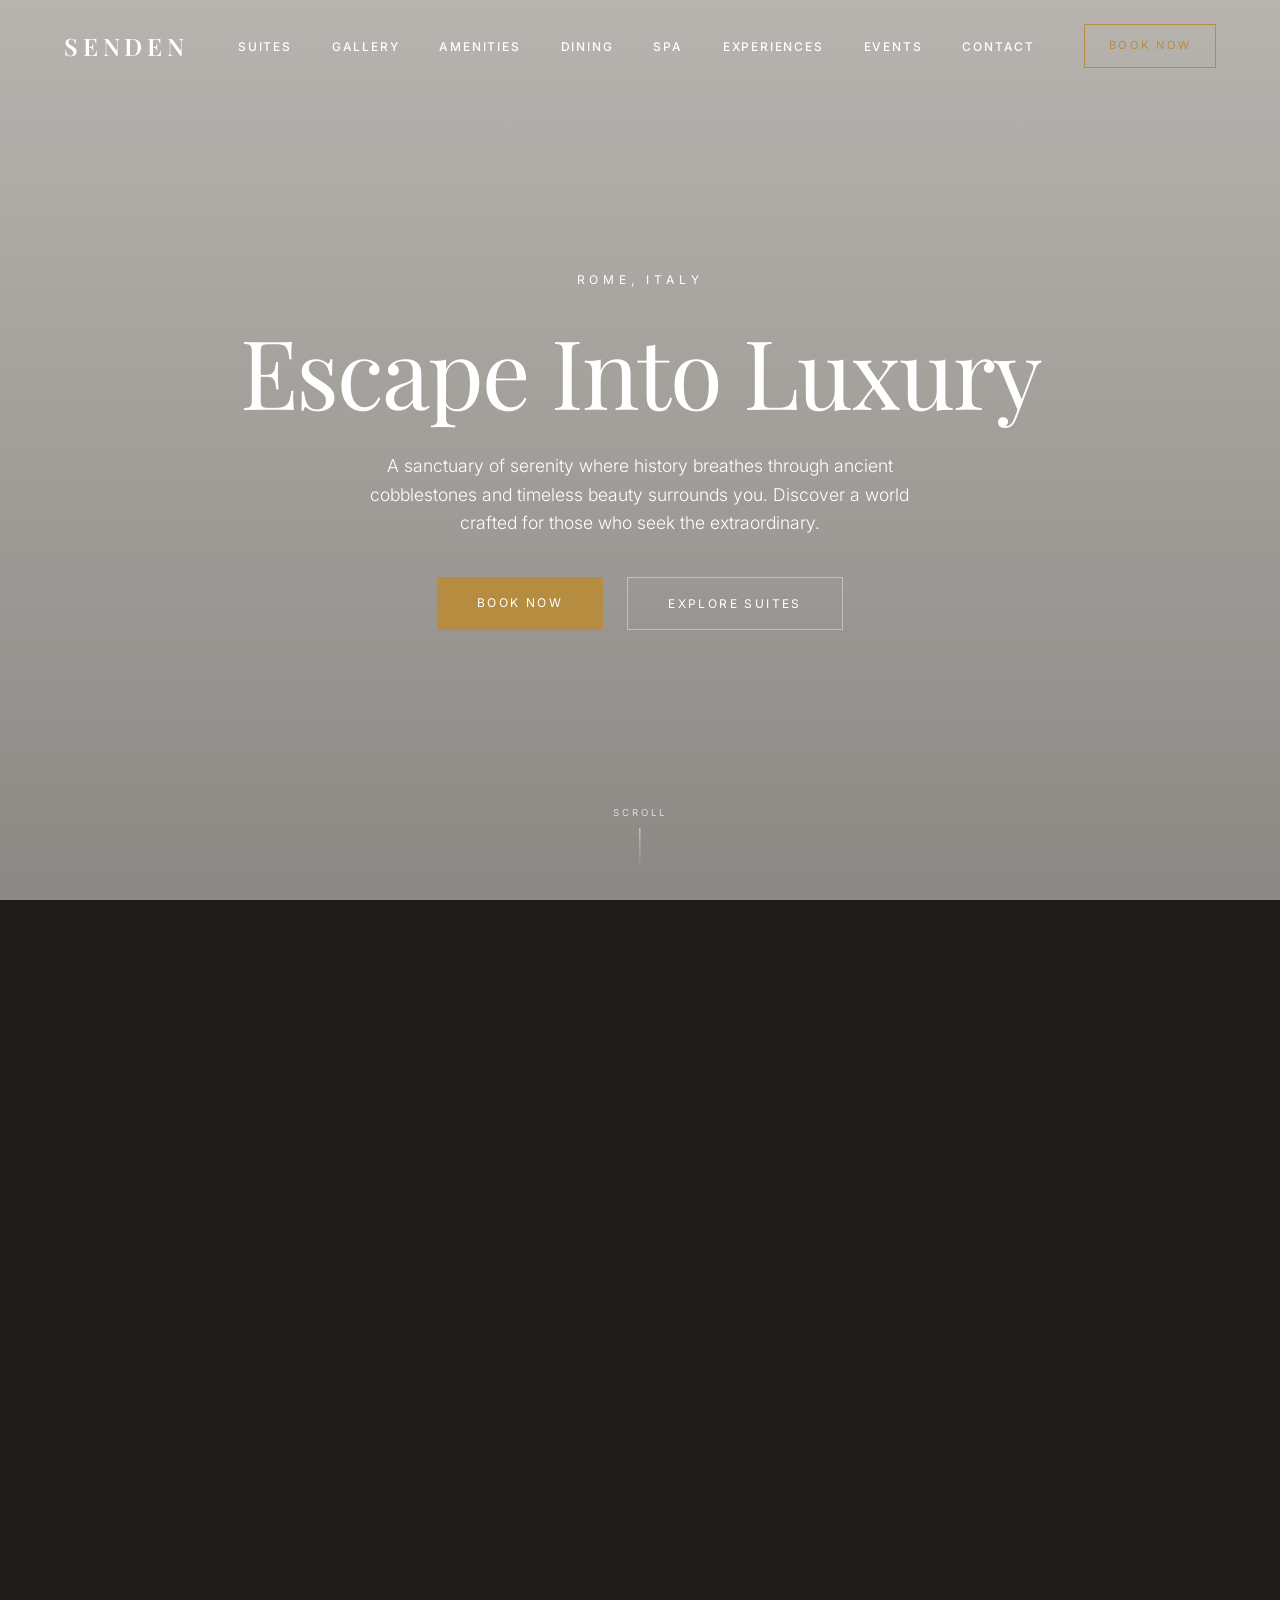
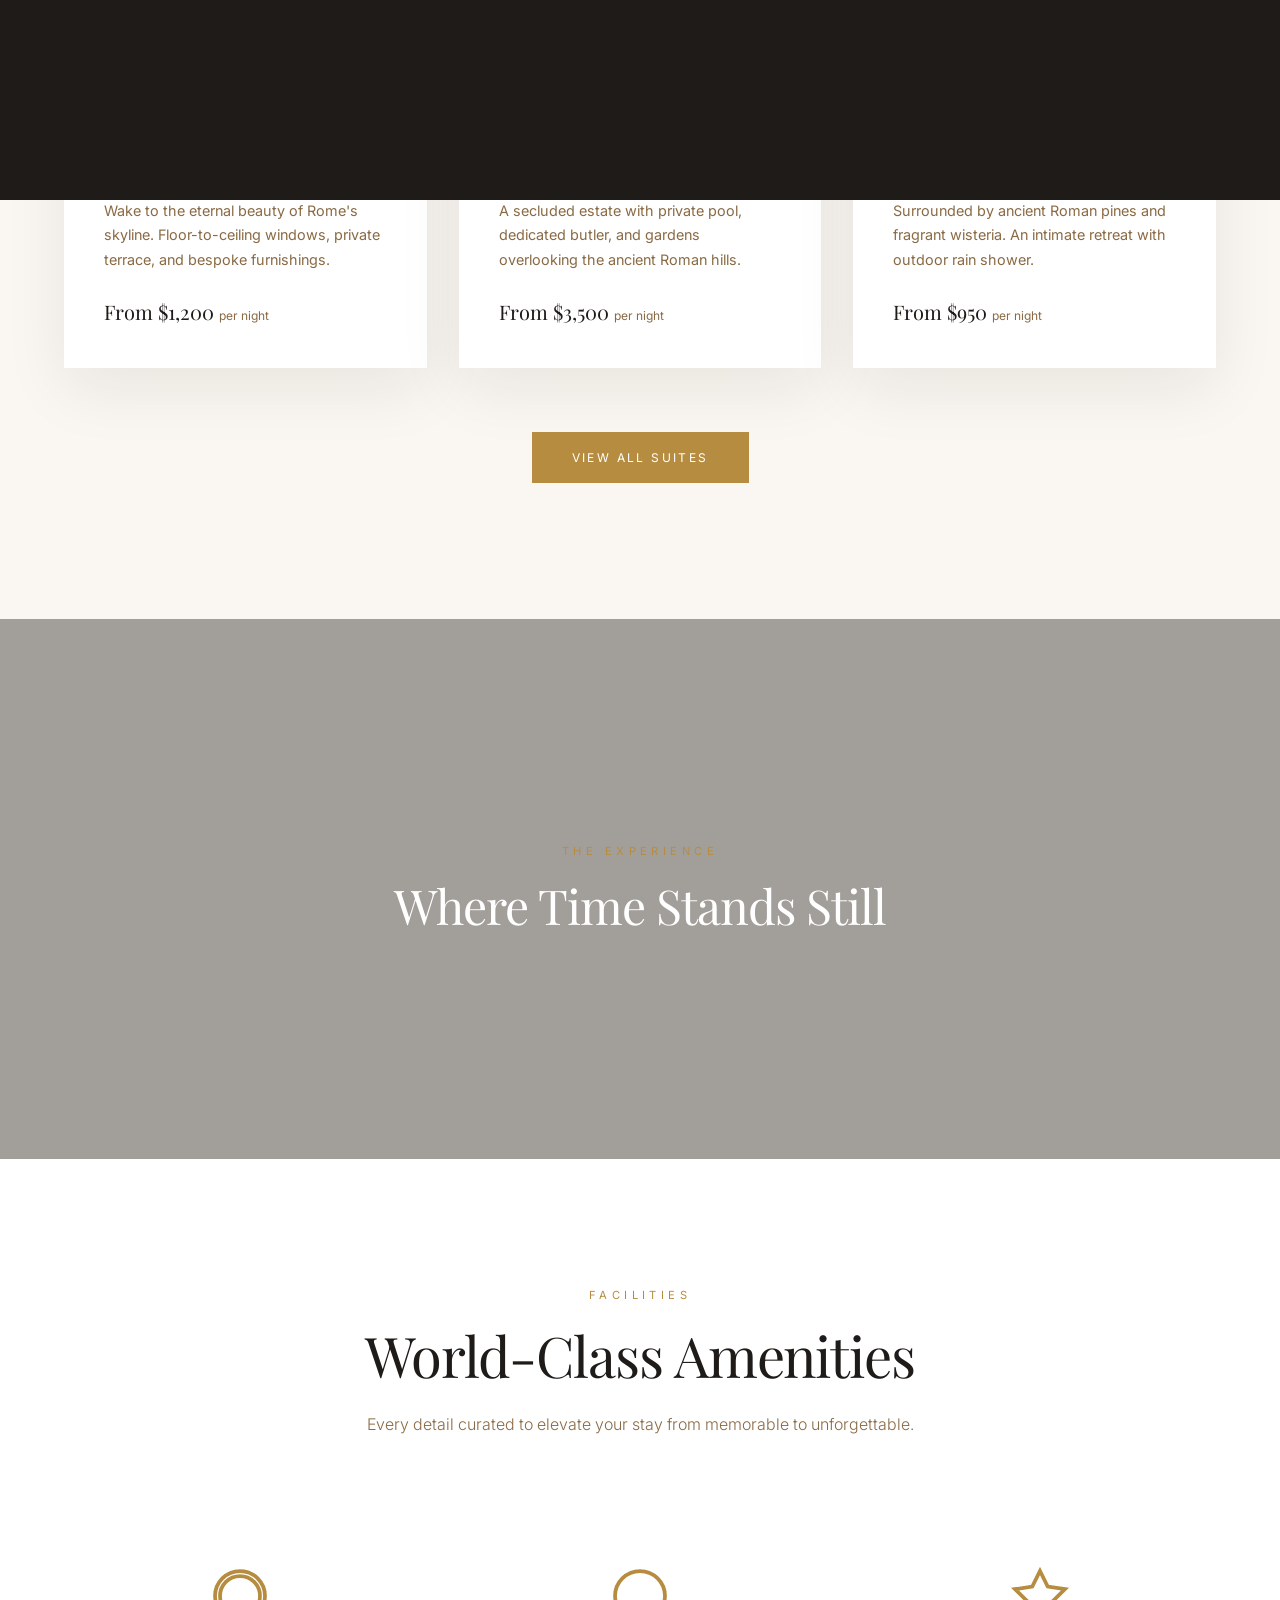
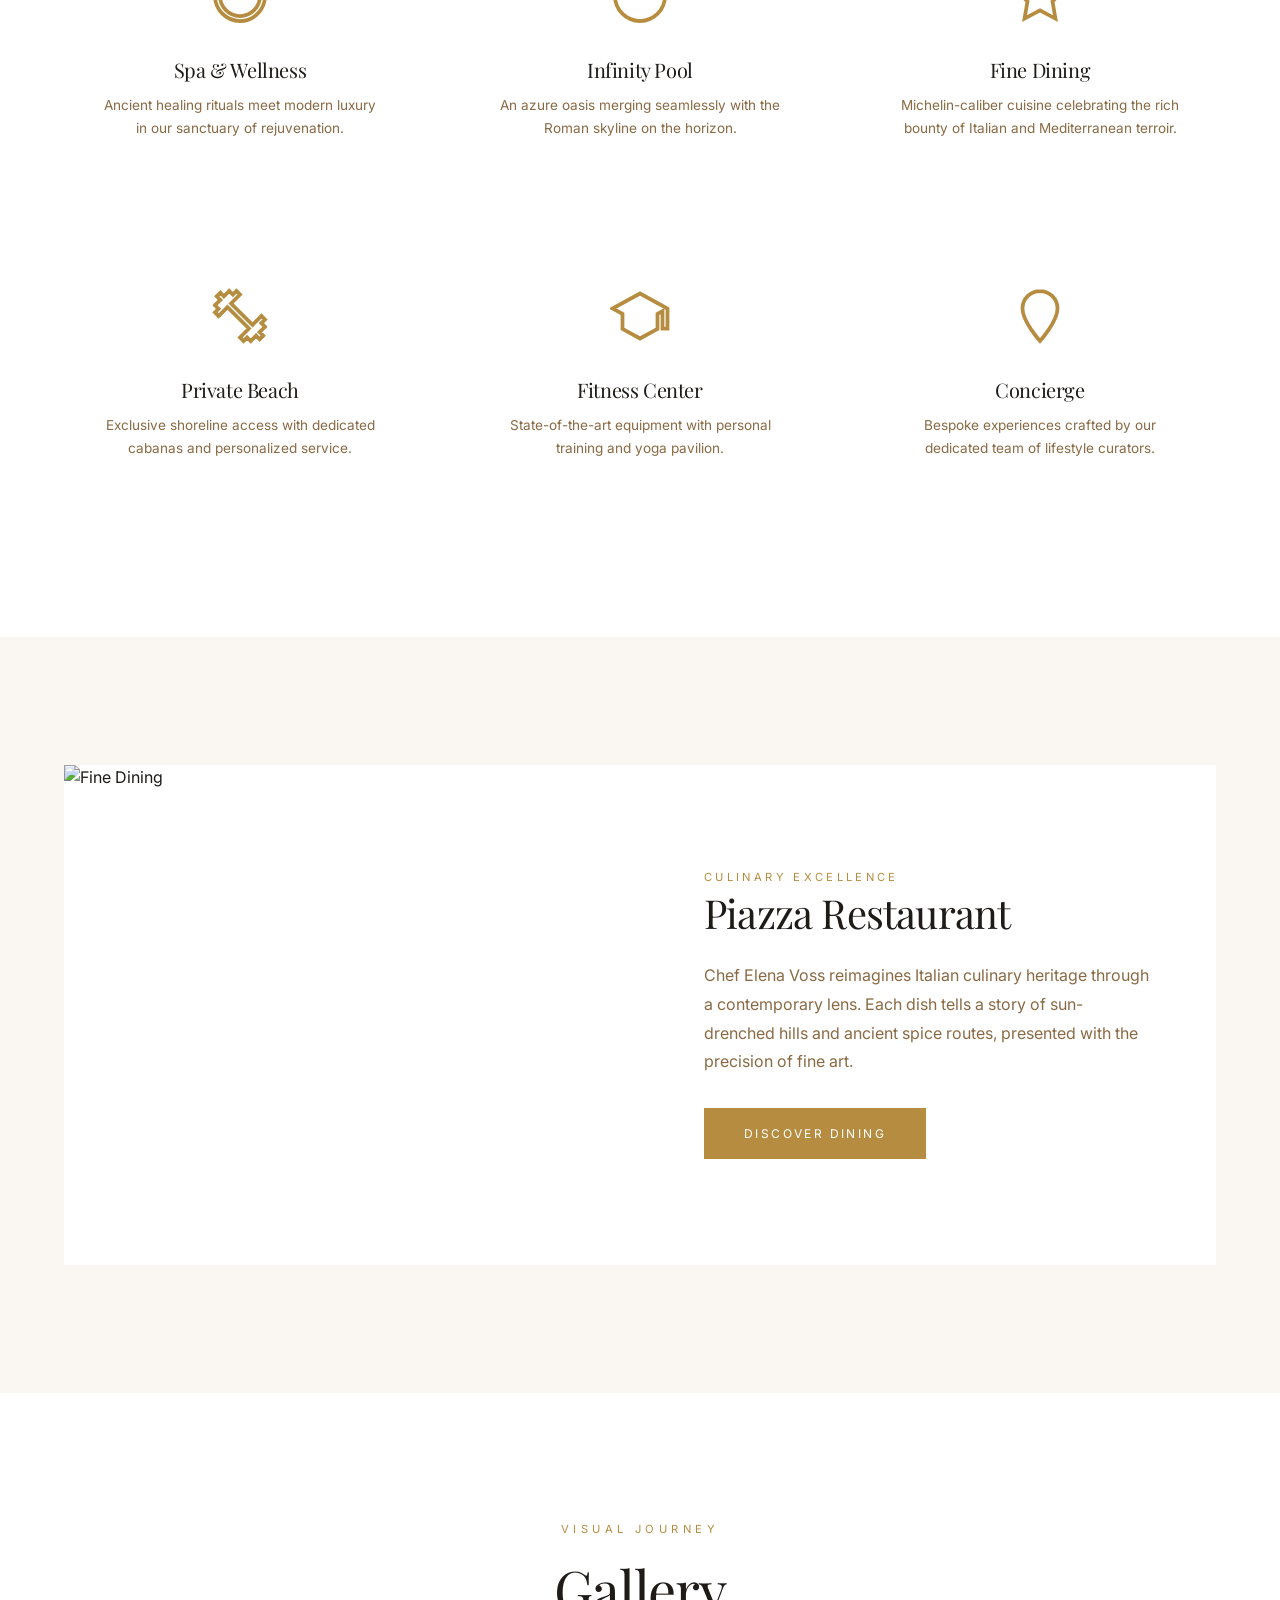
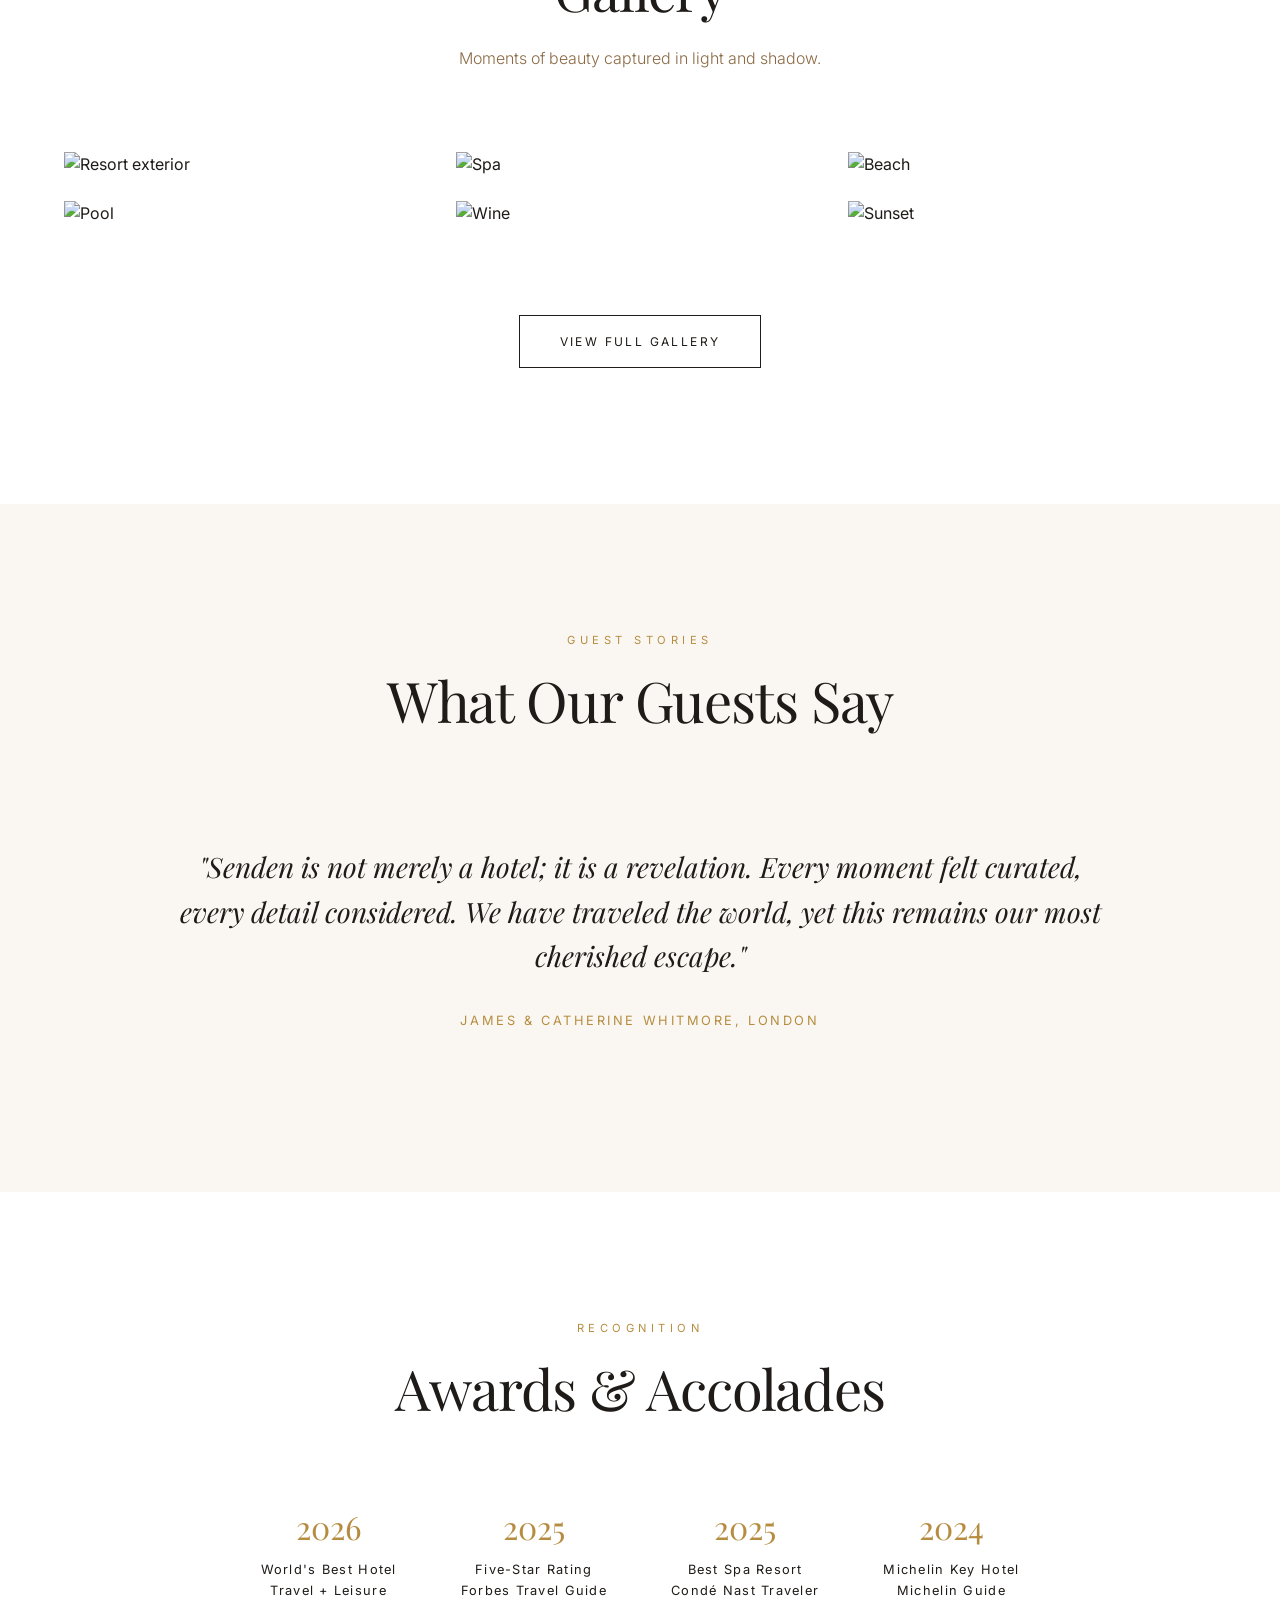
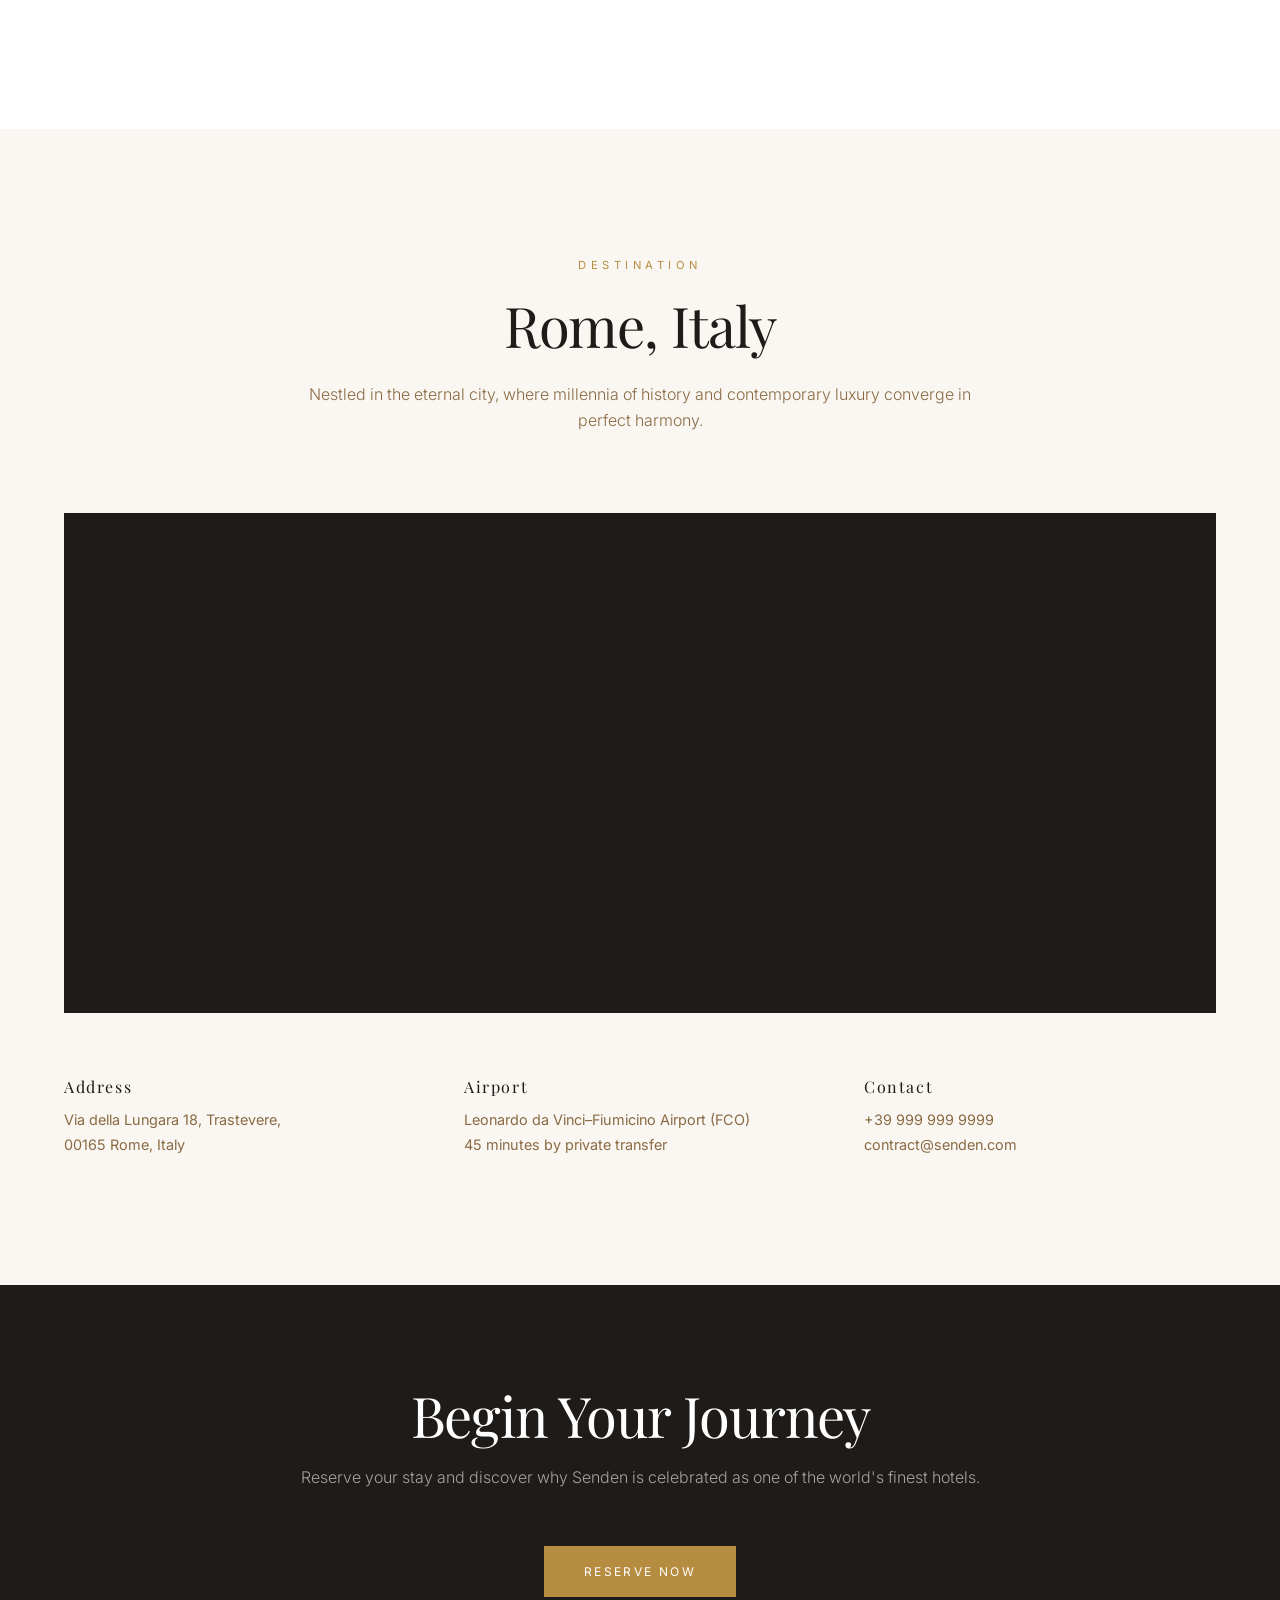
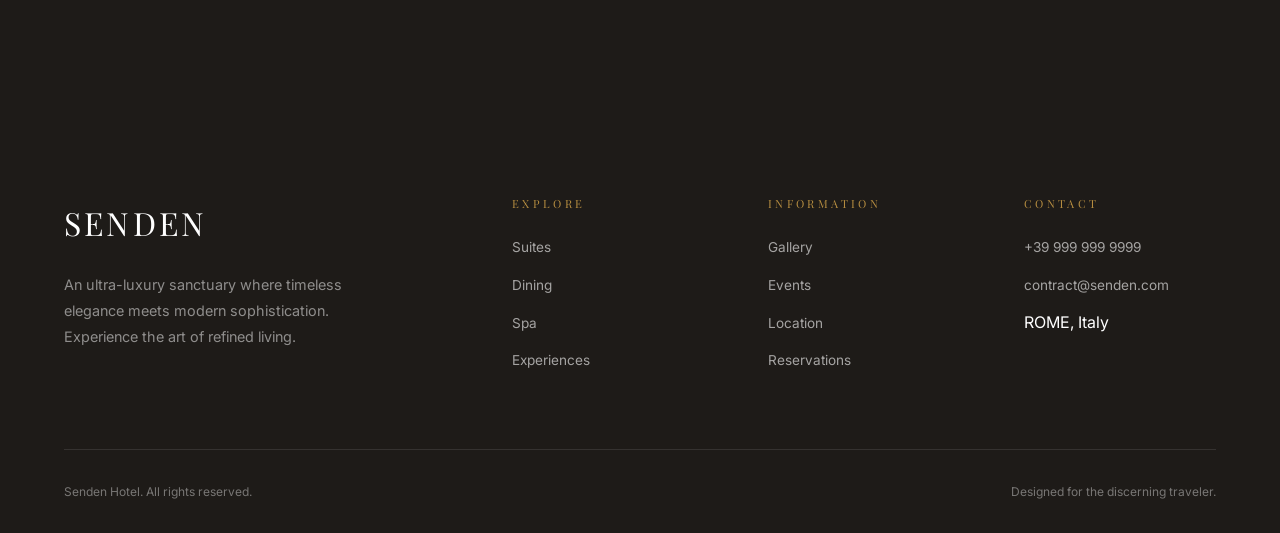
==== index.html @ 0dc590b7 "Add files via upload" ====
﻿<!DOCTYPE html>
<html lang="en">
<head>
  <meta charset="UTF-8">
<meta name="viewport" content="width=device-width, initial-scale=1.0">
<link rel="preconnect" href="https://fonts.googleapis.com">
<link rel="preconnect" href="https://fonts.gstatic.com" crossorigin>
<link href="https://fonts.googleapis.com/css2?family=Playfair+Display:ital,wght@0,400;0,500;0,600;0,700;1,400;1,500&family=Inter:wght@300;400;500;600&display=swap" rel="stylesheet">
<link rel="stylesheet" href="css/style.css">
<script src="js/main.js" defer></script>
  <title>SENDEN | Ultra-Luxury Resort in Rome</title>
  <meta name="description" content="Experience unparalleled luxury at Senden Hotel. Five-star suites, world-class spa, fine dining, and breathtaking views in Rome, Italy.">
  <meta name="keywords" content="luxury hotel, Rome resort, five star hotel, spa, fine dining, suites, Italy">
  <link rel="icon" href="data:image/svg+xml,<svg xmlns='http://www.w3.org/2000/svg' viewBox='0 0 100 100'><text y='.9em' font-size='90' font-family='serif'>S</text></svg>">
  <meta property="og:title" content="Senden Hotel | Ultra-Luxury Resort">
  <meta property="og:description" content="Escape into luxury at Senden Hotel. Where timeless elegance meets modern sophistication.">
  <meta property="og:type" content="website">
  <meta property="og:image" content="https://images.unsplash.com/photo-1564501049412-61c3a38a981d?w=1200">
  <script type="application/ld+json">
{
  "@context": "https://schema.org",
  "@type": "Hotel",
  "name": "Senden Hotel",
  "description": "Ultra-luxury resort in Rome, Italy offering world-class suites, fine dining, spa, and exclusive experiences.",
  "url": "https://sendenhotel.com",
  "address": {
    "@type": "PostalAddress",
    "addressLocality": "Rome",
    "addressCountry": "IT"
  },
  "telephone": "+399999999999",
  "priceRange": "$$$$",
  "starRating": {
    "@type": "Rating",
    "ratingValue": "5"
  }
}
</script>
</head>
<body>
  <div class="page-transition"></div>
  <nav class="main-nav">
  <a href="index.html" class="logo">SENDEN</a>
  <ul class="nav-links">
    <li><a href="suites.html" class="">Suites</a></li>
    <li><a href="gallery.html" class="">Gallery</a></li>
    <li><a href="amenities.html" class="">Amenities</a></li>
    <li><a href="dining.html" class="">Dining</a></li>
    <li><a href="spa.html" class="">Spa</a></li>
    <li><a href="experiences.html" class="">Experiences</a></li>
    <li><a href="events.html" class="">Events</a></li>
    <li><a href="contact.html" class="">Contact</a></li>
  </ul>
  <a href="booking.html" class="book-nav-btn">Book Now</a>
  <button class="mobile-menu-btn" aria-label="Menu">
    <span></span><span></span><span></span>
  </button>
</nav>

  <main>
    <!-- Hero -->
    <section class="hero">
      <div class="hero-bg" style="background-image: url('https://images.unsplash.com/photo-1564501049412-61c3a38a981d?w=1920&q=80')" data-speed="0.5"></div>
      <div class="hero-overlay"></div>
      <div class="hero-content">
        <p class="hero-subtitle">Rome, Italy</p>
        <h1 class="hero-title">Escape Into Luxury</h1>
        <p class="hero-desc">A sanctuary of serenity where history breathes through ancient cobblestones and timeless beauty surrounds you. Discover a world crafted for those who seek the extraordinary.</p>
        <div class="hero-buttons">
          <a href="booking.html" class="btn-primary">Book Now</a>
          <a href="suites.html" class="btn-secondary">Explore Suites</a>
        </div>
      </div>
      <div class="scroll-indicator">Scroll</div>
    </section>

    <!-- Featured Suites Preview -->
    <section class="section">
      <div class="section-header reveal">
        <span class="section-label">Accommodations</span>
        <h2 class="section-title">Luxury Suites</h2>
        <p class="section-desc">Each suite is a private haven, meticulously designed to blend contemporary elegance with timeless comfort.</p>
      </div>
      <div class="rooms-grid">
        <div class="room-card card-3d reveal">
          <div class="card-3d-inner">
            <div class="room-card-img img-reveal">
              <img src="https://images.unsplash.com/photo-1590490360182-c33d57733427?w=800&q=80" alt="Ocean Suite" loading="lazy">
            </div>
            <div class="room-card-content">
              <div class="room-card-tag">Panoramic Views</div>
              <h3 class="room-card-title">Ocean Suite</h3>
              <p class="room-card-desc">Wake to the eternal beauty of Rome's skyline. Floor-to-ceiling windows, private terrace, and bespoke furnishings.</p>
              <div class="room-card-price">From $1,200 <span>per night</span></div>
            </div>
          </div>
        </div>
        <div class="room-card card-3d reveal">
          <div class="card-3d-inner">
            <div class="room-card-img img-reveal">
              <img src="https://images.unsplash.com/photo-1618773928121-c32242e63f39?w=800&q=80" alt="Presidential Villa" loading="lazy">
            </div>
            <div class="room-card-content">
              <div class="room-card-tag">Ultimate Privacy</div>
              <h3 class="room-card-title">Presidential Villa</h3>
              <p class="room-card-desc">A secluded estate with private pool, dedicated butler, and gardens overlooking the ancient Roman hills.</p>
              <div class="room-card-price">From $3,500 <span>per night</span></div>
            </div>
          </div>
        </div>
        <div class="room-card card-3d reveal">
          <div class="card-3d-inner">
            <div class="room-card-img img-reveal">
              <img src="https://images.unsplash.com/photo-1631049307264-da0ec9d70304?w=800&q=80" alt="Garden Pavilion" loading="lazy">
            </div>
            <div class="room-card-content">
              <div class="room-card-tag">Nature Immersion</div>
              <h3 class="room-card-title">Garden Pavilion</h3>
              <p class="room-card-desc">Surrounded by ancient Roman pines and fragrant wisteria. An intimate retreat with outdoor rain shower.</p>
              <div class="room-card-price">From $950 <span>per night</span></div>
            </div>
          </div>
        </div>
      </div>
      <div style="text-align: center; margin-top: 4rem;">
        <a href="suites.html" class="btn-primary" style="display: inline-block;">View All Suites</a>
      </div>
    </section>

    <!-- Parallax Divider -->
    <section class="parallax-section" style="background-image: url('https://images.unsplash.com/photo-1542314831-068cd1dbfeeb?w=1920&q=80')">
      <div class="parallax-overlay"></div>
      <div class="parallax-content reveal">
        <span class="section-label" style="color: var(--gold);">The Experience</span>
        <h2 style="font-size: 3rem; margin-top: 1rem;">Where Time Stands Still</h2>
      </div>
    </section>

    <!-- Amenities Preview -->
    <section class="section" style="background: var(--white);">
      <div class="section-header reveal">
        <span class="section-label">Facilities</span>
        <h2 class="section-title">World-Class Amenities</h2>
        <p class="section-desc">Every detail curated to elevate your stay from memorable to unforgettable.</p>
      </div>
      <div class="amenities-grid">
        <div class="amenity-item reveal">
          <svg class="amenity-icon" viewBox="0 0 24 24" fill="none" stroke-width="1.5"><path d="M12 2C6.48 2 2 6.48 2 12s4.48 10 10 10 10-4.48 10-10S17.52 2 12 2zm0 18c-4.41 0-8-3.59-8-8s3.59-8 8-8 8 3.59 8 8-3.59 8-8 8z"/></svg>
          <h3 class="amenity-title">Spa & Wellness</h3>
          <p class="amenity-desc">Ancient healing rituals meet modern luxury in our sanctuary of rejuvenation.</p>
        </div>
        <div class="amenity-item reveal">
          <svg class="amenity-icon" viewBox="0 0 24 24" fill="none" stroke-width="1.5"><path d="M22 12c0-5.52-4.48-10-10-10S2 6.48 2 12s4.48 10 10 10 10-4.48 10-10z"/></svg>
          <h3 class="amenity-title">Infinity Pool</h3>
          <p class="amenity-desc">An azure oasis merging seamlessly with the Roman skyline on the horizon.</p>
        </div>
        <div class="amenity-item reveal">
          <svg class="amenity-icon" viewBox="0 0 24 24" fill="none" stroke-width="1.5"><path d="M12 2l3.09 6.26L22 9.27l-5 4.87 1.18 6.88L12 17.77l-6.18 3.25L7 14.14 2 9.27l6.91-1.01L12 2z"/></svg>
          <h3 class="amenity-title">Fine Dining</h3>
          <p class="amenity-desc">Michelin-caliber cuisine celebrating the rich bounty of Italian and Mediterranean terroir.</p>
        </div>
        <div class="amenity-item reveal">
          <svg class="amenity-icon" viewBox="0 0 24 24" fill="none" stroke-width="1.5"><path d="M20.57 14.86L22 13.43 20.57 12 17 15.57 8.43 7 12 3.43 10.57 2 9.14 3.43 7.71 2 5.57 4.14 4.14 2.71 2.71 4.14l1.43 1.43L2 7.71l1.43 1.43L2 10.57 3.43 12 7 8.43 15.57 17 12 20.57 13.43 22 14.86 20.57 16.29 22 18.43 19.86 19.86 21.29 21.29 19.86l-1.43-1.43L22 16.29z"/></svg>
          <h3 class="amenity-title">Private Beach</h3>
          <p class="amenity-desc">Exclusive shoreline access with dedicated cabanas and personalized service.</p>
        </div>
        <div class="amenity-item reveal">
          <svg class="amenity-icon" viewBox="0 0 24 24" fill="none" stroke-width="1.5"><path d="M12 3L1 9l4 2.18v6L12 21l7-3.82v-6l2-1.09V17h2V9L12 3z"/></svg>
          <h3 class="amenity-title">Fitness Center</h3>
          <p class="amenity-desc">State-of-the-art equipment with personal training and yoga pavilion.</p>
        </div>
        <div class="amenity-item reveal">
          <svg class="amenity-icon" viewBox="0 0 24 24" fill="none" stroke-width="1.5"><path d="M12 2C8.13 2 5 5.13 5 9c0 5.25 7 13 7 13s7-7.75 7-13c0-3.87-3.13-7-7-7z"/></svg>
          <h3 class="amenity-title">Concierge</h3>
          <p class="amenity-desc">Bespoke experiences crafted by our dedicated team of lifestyle curators.</p>
        </div>
      </div>
    </section>

    <!-- Dining Preview -->
    <section class="section">
      <div class="experience-card reveal">
        <div class="experience-img img-reveal">
          <img src="https://images.unsplash.com/photo-1414235077428-338989a2e8c0?w=800&q=80" alt="Fine Dining" loading="lazy">
        </div>
        <div class="experience-content">
          <span class="experience-tag">Culinary Excellence</span>
          <h2 class="experience-title">Piazza Restaurant</h2>
          <p class="experience-desc">Chef Elena Voss reimagines Italian culinary heritage through a contemporary lens. Each dish tells a story of sun-drenched hills and ancient spice routes, presented with the precision of fine art.</p>
          <a href="dining.html" class="btn-primary" style="display: inline-block;">Discover Dining</a>
        </div>
      </div>
    </section>

    <!-- Gallery Preview -->
    <section class="section" style="background: var(--white);">
      <div class="section-header reveal">
        <span class="section-label">Visual Journey</span>
        <h2 class="section-title">Gallery</h2>
        <p class="section-desc">Moments of beauty captured in light and shadow.</p>
      </div>
      <div class="gallery-masonry">
        <div class="gallery-item reveal">
          <img src="https://images.unsplash.com/photo-1582719508461-905c673771fd?w=600&q=80" alt="Resort exterior" loading="lazy">
          <div class="gallery-item-overlay"><span class="gallery-item-title">The Resort</span></div>
        </div>
        <div class="gallery-item reveal">
          <img src="https://images.unsplash.com/photo-1571896349842-33c89424de2d?w=600&q=80" alt="Pool" loading="lazy">
          <div class="gallery-item-overlay"><span class="gallery-item-title">Infinity Pool</span></div>
        </div>
        <div class="gallery-item reveal">
          <img src="https://images.unsplash.com/photo-1600334129128-685c5582fd35?w=600&q=80" alt="Spa" loading="lazy">
          <div class="gallery-item-overlay"><span class="gallery-item-title">Spa</span></div>
        </div>
        <div class="gallery-item reveal">
          <img src="https://images.unsplash.com/photo-1510812431401-41d2bd2722f3?w=600&q=80" alt="Wine" loading="lazy">
          <div class="gallery-item-overlay"><span class="gallery-item-title">Wine Cellar</span></div>
        </div>
        <div class="gallery-item reveal">
          <img src="https://images.unsplash.com/photo-1507525428034-b723cf961d3e?w=600&q=80" alt="Beach" loading="lazy">
          <div class="gallery-item-overlay"><span class="gallery-item-title">Private Beach</span></div>
        </div>
        <div class="gallery-item reveal">
          <img src="https://images.unsplash.com/photo-1495616811223-4d98c6e9c869?w=600&q=80" alt="Sunset" loading="lazy">
          <div class="gallery-item-overlay"><span class="gallery-item-title">Sunset</span></div>
        </div>
      </div>
      <div style="text-align: center; margin-top: 4rem;">
        <a href="gallery.html" class="btn-primary" style="display: inline-block; background: transparent; color: var(--dark); border: 1px solid var(--dark);">View Full Gallery</a>
      </div>
    </section>

    <!-- Testimonials Preview -->
    <section class="section">
      <div class="section-header reveal">
        <span class="section-label">Guest Stories</span>
        <h2 class="section-title">What Our Guests Say</h2>
      </div>
      <div class="testimonials-container">
        <div class="testimonial-item reveal">
          <p class="testimonial-text">"Senden is not merely a hotel; it is a revelation. Every moment felt curated, every detail considered. We have traveled the world, yet this remains our most cherished escape."</p>
          <p class="testimonial-author">James & Catherine Whitmore, London</p>
        </div>
      </div>
    </section>

    <!-- Awards Preview -->
    <section class="section" style="background: var(--white);">
      <div class="section-header reveal">
        <span class="section-label">Recognition</span>
        <h2 class="section-title">Awards & Accolades</h2>
      </div>
      <div class="awards-list">
        <div class="award-item reveal">
          <div class="award-year">2026</div>
          <div class="award-name">World's Best Hotel<br>Travel + Leisure</div>
        </div>
        <div class="award-item reveal">
          <div class="award-year">2025</div>
          <div class="award-name">Five-Star Rating<br>Forbes Travel Guide</div>
        </div>
        <div class="award-item reveal">
          <div class="award-year">2025</div>
          <div class="award-name">Best Spa Resort<br>Condé Nast Traveler</div>
        </div>
        <div class="award-item reveal">
          <div class="award-year">2024</div>
          <div class="award-name">Michelin Key Hotel<br>Michelin Guide</div>
        </div>
      </div>
    </section>

    <!-- Location Preview -->
    <section class="section">
      <div class="section-header reveal">
        <span class="section-label">Destination</span>
        <h2 class="section-title">Rome, Italy</h2>
        <p class="section-desc">Nestled in the eternal city, where millennia of history and contemporary luxury converge in perfect harmony.</p>
      </div>
      <div class="map-container reveal">
        <iframe src="https://www.google.com/maps/embed?pb=!1m18!1m12!1m3!1d95069.0!2d12.4964!3d41.9028!2m3!1f0!2f0!3f0!3m2!1i1024!2i768!4f13.1!3m3!1m2!1s0x132f6196f9928eda%3A0x400c469173019620!2sRome%2C%20Metropolitan%20City%20of%20Rome%20Capital%2C%20Italy!5e0!3m2!1sen!2sit!4v1700000000000!5m2!1sen!2sit" allowfullscreen="" loading="lazy" referrerpolicy="no-referrer-when-downgrade"></iframe>
      </div>
      <div class="location-info">
        <div class="location-item reveal">
          <h4>Address</h4>
          <p>Via della Lungara 18, Trastevere,<br>00165 Rome, Italy</p>
        </div>
        <div class="location-item reveal">
          <h4>Airport</h4>
          <p>Leonardo da Vinci–Fiumicino Airport (FCO)<br>45 minutes by private transfer</p>
        </div>
        <div class="location-item reveal">
          <h4>Contact</h4>
          <p>+39 999 999 9999<br>contract@senden.com</p>
        </div>
      </div>
    </section>

    <!-- Booking CTA -->
    <section class="booking-cta">
      <div class="reveal">
        <h2>Begin Your Journey</h2>
        <p>Reserve your stay and discover why Senden is celebrated as one of the world's finest hotels.</p>
        <a href="booking.html" class="btn-primary" style="margin-top: 1rem; display: inline-block;">Reserve Now</a>
      </div>
    </section>
  </main>

  <footer class="footer">
  <div class="footer-grid">
    <div>
      <div class="footer-brand">SENDEN</div>
      <p class="footer-desc">An ultra-luxury sanctuary where timeless elegance meets modern sophistication. Experience the art of refined living.</p>
    </div>
    <div class="footer-col">
      <h4>Explore</h4>
      <ul>
        <li><a href="suites.html">Suites</a></li>
        <li><a href="dining.html">Dining</a></li>
        <li><a href="spa.html">Spa</a></li>
        <li><a href="experiences.html">Experiences</a></li>
      </ul>
    </div>
    <div class="footer-col">
      <h4>Information</h4>
      <ul>
        <li><a href="gallery.html">Gallery</a></li>
        <li><a href="events.html">Events</a></li>
        <li><a href="contact.html">Location</a></li>
        <li><a href="booking.html">Reservations</a></li>
      </ul>
    </div>
    <div class="footer-col">
      <h4>Contact</h4>
      <ul>
        <li><a href="tel:+399999999999">+39 999 999 9999</a></li>
        <li><a href="mailto:contract@senden.com">contract@senden.com</a></li>
        <li>ROME, Italy</li>
      </ul>
    </div>
  </div>
  <div class="footer-bottom">
    <p> Senden Hotel. All rights reserved.</p>
    <p>Designed for the discerning traveler.</p>
  </div>
</footer>
  <div class="lightbox">
  <button class="lightbox-close">&times;</button>
  <img src="" alt="Gallery view">
</div>
</body>
</html>
---- css/style.css ----
@import url('https://fonts.googleapis.com/css2?family=Playfair+Display:ital,wght@0,400;0,500;0,600;0,700;1,400;1,500&family=Inter:wght@300;400;500;600&display=swap');

:root {
  --cream: #FAF7F2;
  --dark: #1E1B18;
  --gold: #B68D40;
  --accent: #8A6A44;
  --white: #FFFFFF;
  --transition-slow: 0.8s cubic-bezier(0.16, 1, 0.3, 1);
  --transition-medium: 0.5s cubic-bezier(0.16, 1, 0.3, 1);
  --transition-fast: 0.3s ease;
}

* {
  margin: 0;
  padding: 0;
  box-sizing: border-box;
}

html {
  scroll-behavior: smooth;
  font-size: 16px;
}

body {
  font-family: 'Inter', sans-serif;
  background-color: var(--cream);
  color: var(--dark);
  line-height: 1.6;
  overflow-x: hidden;
  -webkit-font-smoothing: antialiased;
}

h1, h2, h3, h4, h5, h6 {
  font-family: 'Playfair Display', serif;
  font-weight: 400;
  line-height: 1.2;
  letter-spacing: -0.02em;
}

a {
  text-decoration: none;
  color: inherit;
  transition: var(--transition-fast);
}

img {
  max-width: 100%;
  display: block;
}

/* Page Transition Overlay */
.page-transition {
  position: fixed;
  top: 0;
  left: 0;
  width: 100%;
  height: 100%;
  background: var(--dark);
  z-index: 9999;
  transform: translateY(100%);
  transition: transform 0.6s cubic-bezier(0.76, 0, 0.24, 1);
  pointer-events: none;
}

.page-transition.active {
  transform: translateY(0);
  pointer-events: all;
}

.page-transition::after {
  content: 'SENDEN';
  position: absolute;
  top: 50%;
  left: 50%;
  transform: translate(-50%, -50%);
  font-family: 'Playfair Display', serif;
  font-size: 2rem;
  color: var(--gold);
  letter-spacing: 0.5em;
  opacity: 0;
  transition: opacity 0.3s ease 0.3s;
}

.page-transition.active::after {
  opacity: 1;
}

/* Loading Skeleton */
.skeleton {
  background: linear-gradient(90deg, #e8e4df 25%, #f0ece6 50%, #e8e4df 75%);
  background-size: 200% 100%;
  animation: shimmer 1.5s infinite;
  border-radius: 4px;
}

@keyframes shimmer {
  0% { background-position: 200% 0; }
  100% { background-position: -200% 0; }
}

/* Navigation */
.main-nav {
  position: fixed;
  top: 0;
  left: 0;
  width: 100%;
  z-index: 1000;
  padding: 1.5rem 4rem;
  display: flex;
  justify-content: space-between;
  align-items: center;
  transition: var(--transition-medium);
}

.main-nav.scrolled {
  background: rgba(250, 247, 242, 0.95);
  backdrop-filter: blur(20px);
  padding: 1rem 4rem;
  box-shadow: 0 2px 40px rgba(30, 27, 24, 0.06);
}

.logo {
  font-family: 'Playfair Display', serif;
  font-size: 1.5rem;
  font-weight: 600;
  letter-spacing: 0.2em;
  color: var(--white);
  transition: var(--transition-medium);
}

.main-nav.scrolled .logo {
  color: var(--dark);
}

.nav-links {
  display: flex;
  gap: 2.5rem;
  list-style: none;
}

.nav-links a {
  font-size: 0.75rem;
  font-weight: 500;
  letter-spacing: 0.15em;
  text-transform: uppercase;
  color: var(--white);
  position: relative;
  padding-bottom: 4px;
}

.main-nav.scrolled .nav-links a {
  color: var(--dark);
}

.nav-links a::after {
  content: '';
  position: absolute;
  bottom: 0;
  left: 0;
  width: 0;
  height: 1px;
  background: var(--gold);
  transition: width var(--transition-medium);
}

.nav-links a:hover::after,
.nav-links a.active::after {
  width: 100%;
}

.nav-links a:hover {
  color: var(--gold);
}

.book-nav-btn {
  padding: 0.75rem 1.5rem;
  border: 1px solid var(--gold);
  color: var(--gold);
  font-size: 0.7rem;
  letter-spacing: 0.2em;
  text-transform: uppercase;
  background: transparent;
  cursor: pointer;
  transition: var(--transition-fast);
}

.book-nav-btn:hover {
  background: var(--gold);
  color: var(--white);
}

.mobile-menu-btn {
  display: none;
  flex-direction: column;
  gap: 5px;
  background: none;
  border: none;
  cursor: pointer;
  padding: 5px;
}

.mobile-menu-btn span {
  display: block;
  width: 24px;
  height: 1.5px;
  background: var(--white);
  transition: var(--transition-fast);
}

.main-nav.scrolled .mobile-menu-btn span {
  background: var(--dark);
}

/* Hero */
.hero {
  position: relative;
  height: 100vh;
  min-height: 700px;
  overflow: hidden;
  display: flex;
  align-items: center;
  justify-content: center;
}

.hero-bg {
  position: absolute;
  top: 0;
  left: 0;
  width: 100%;
  height: 120%;
  background-size: cover;
  background-position: center;
  will-change: transform;
}

.hero-overlay {
  position: absolute;
  top: 0;
  left: 0;
  width: 100%;
  height: 100%;
  background: linear-gradient(to bottom, rgba(30,27,24,0.3), rgba(30,27,24,0.5));
}

.hero-content {
  position: relative;
  z-index: 2;
  text-align: center;
  color: var(--white);
  max-width: 900px;
  padding: 0 2rem;
}

.hero-subtitle {
  font-family: 'Inter', sans-serif;
  font-size: 0.75rem;
  letter-spacing: 0.4em;
  text-transform: uppercase;
  margin-bottom: 1.5rem;
  opacity: 0;
  transform: translateY(30px);
  animation: fadeUp 1s ease forwards 0.3s;
}

.hero-title {
  font-size: clamp(3rem, 8vw, 6rem);
  font-weight: 400;
  margin-bottom: 1.5rem;
  opacity: 0;
  transform: translateY(40px);
  animation: fadeUp 1.2s ease forwards 0.6s;
}

.hero-desc {
  font-size: 1.1rem;
  font-weight: 300;
  max-width: 600px;
  margin: 0 auto 2.5rem;
  opacity: 0;
  transform: translateY(30px);
  animation: fadeUp 1s ease forwards 0.9s;
}

.hero-buttons {
  display: flex;
  gap: 1.5rem;
  justify-content: center;
  opacity: 0;
  transform: translateY(30px);
  animation: fadeUp 1s ease forwards 1.2s;
}

.btn-primary {
  padding: 1rem 2.5rem;
  background: var(--gold);
  color: var(--white);
  font-size: 0.75rem;
  letter-spacing: 0.2em;
  text-transform: uppercase;
  border: none;
  cursor: pointer;
  transition: var(--transition-fast);
  position: relative;
  overflow: hidden;
}

.btn-primary::before {
  content: '';
  position: absolute;
  top: 0;
  left: -100%;
  width: 100%;
  height: 100%;
  background: var(--accent);
  transition: left var(--transition-medium);
  z-index: -1;
}

.btn-primary:hover::before {
  left: 0;
}

.btn-primary:hover {
  color: var(--white);
}

.btn-secondary {
  padding: 1rem 2.5rem;
  background: transparent;
  color: var(--white);
  font-size: 0.75rem;
  letter-spacing: 0.2em;
  text-transform: uppercase;
  border: 1px solid rgba(255,255,255,0.4);
  cursor: pointer;
  transition: var(--transition-fast);
}

.btn-secondary:hover {
  background: rgba(255,255,255,0.1);
  border-color: var(--white);
}

.scroll-indicator {
  position: absolute;
  bottom: 2rem;
  left: 50%;
  transform: translateX(-50%);
  display: flex;
  flex-direction: column;
  align-items: center;
  gap: 0.5rem;
  color: var(--white);
  font-size: 0.6rem;
  letter-spacing: 0.3em;
  text-transform: uppercase;
  opacity: 0.7;
  animation: bounce 2s infinite;
}

.scroll-indicator::after {
  content: '';
  width: 1px;
  height: 40px;
  background: linear-gradient(to bottom, var(--white), transparent);
}

/* Section Base */
.section {
  padding: 8rem 4rem;
  position: relative;
}

.section-header {
  text-align: center;
  max-width: 700px;
  margin: 0 auto 5rem;
}

.section-label {
  font-family: 'Inter', sans-serif;
  font-size: 0.7rem;
  letter-spacing: 0.4em;
  text-transform: uppercase;
  color: var(--gold);
  margin-bottom: 1rem;
  display: block;
}

.section-title {
  font-size: clamp(2rem, 5vw, 3.5rem);
  margin-bottom: 1.5rem;
}

.section-desc {
  font-size: 1rem;
  color: var(--accent);
  font-weight: 300;
}

/* Reveal Animation */
.reveal {
  opacity: 0;
  transform: translateY(60px);
  transition: all 1s cubic-bezier(0.16, 1, 0.3, 1);
}

.reveal.active {
  opacity: 1;
  transform: translateY(0);
}

/* Image Reveal */
.img-reveal {
  position: relative;
  overflow: hidden;
}

.img-reveal::before {
  content: '';
  position: absolute;
  top: 0;
  left: 0;
  width: 100%;
  height: 100%;
  background: var(--cream);
  z-index: 2;
  transform: translateX(0);
  transition: transform 1.2s cubic-bezier(0.76, 0, 0.24, 1);
}

.img-reveal.active::before {
  transform: translateX(100%);
}

.img-reveal img {
  transform: scale(1.2);
  transition: transform 1.5s cubic-bezier(0.16, 1, 0.3, 1);
}

.img-reveal.active img {
  transform: scale(1);
}

/* 3D Cards */
.card-3d {
  perspective: 1000px;
  transform-style: preserve-3d;
}

.card-3d-inner {
  transition: transform 0.6s cubic-bezier(0.16, 1, 0.3, 1);
  transform-style: preserve-3d;
}

.card-3d:hover .card-3d-inner {
  transform: rotateY(5deg) rotateX(5deg) translateZ(20px);
}

/* Room Cards */
.rooms-grid {
  display: grid;
  grid-template-columns: repeat(auto-fit, minmax(350px, 1fr));
  gap: 2rem;
  max-width: 1400px;
  margin: 0 auto;
}

.room-card {
  background: var(--white);
  overflow: hidden;
  box-shadow: 0 20px 60px rgba(30, 27, 24, 0.08);
  transition: var(--transition-medium);
}

.room-card:hover {
  box-shadow: 0 30px 80px rgba(30, 27, 24, 0.12);
}

.room-card-img {
  height: 400px;
  overflow: hidden;
  position: relative;
}

.room-card-img img {
  width: 100%;
  height: 100%;
  object-fit: cover;
  transition: transform 1.2s cubic-bezier(0.16, 1, 0.3, 1);
}

.room-card:hover .room-card-img img {
  transform: scale(1.1);
}

.room-card-content {
  padding: 2.5rem;
}

.room-card-tag {
  font-size: 0.65rem;
  letter-spacing: 0.3em;
  text-transform: uppercase;
  color: var(--gold);
  margin-bottom: 0.75rem;
}

.room-card-title {
  font-size: 1.75rem;
  margin-bottom: 0.75rem;
}

.room-card-desc {
  font-size: 0.9rem;
  color: var(--accent);
  margin-bottom: 1.5rem;
  line-height: 1.7;
}

.room-card-price {
  font-family: 'Playfair Display', serif;
  font-size: 1.25rem;
  color: var(--dark);
}

.room-card-price span {
  font-size: 0.75rem;
  color: var(--accent);
  font-family: 'Inter', sans-serif;
}

/* Gallery Masonry */
.gallery-masonry {
  column-count: 3;
  column-gap: 1.5rem;
  max-width: 1400px;
  margin: 0 auto;
}

.gallery-item {
  break-inside: avoid;
  margin-bottom: 1.5rem;
  position: relative;
  overflow: hidden;
  cursor: pointer;
}

.gallery-item img {
  width: 100%;
  transition: transform 1.2s cubic-bezier(0.16, 1, 0.3, 1);
}

.gallery-item:hover img {
  transform: scale(1.08);
}

.gallery-item-overlay {
  position: absolute;
  top: 0;
  left: 0;
  width: 100%;
  height: 100%;
  background: rgba(30, 27, 24, 0.4);
  opacity: 0;
  display: flex;
  align-items: center;
  justify-content: center;
  transition: var(--transition-medium);
}

.gallery-item:hover .gallery-item-overlay {
  opacity: 1;
}

.gallery-item-title {
  color: var(--white);
  font-family: 'Playfair Display', serif;
  font-size: 1.25rem;
  transform: translateY(20px);
  transition: transform var(--transition-medium);
}

.gallery-item:hover .gallery-item-title {
  transform: translateY(0);
}

/* Amenities */
.amenities-grid {
  display: grid;
  grid-template-columns: repeat(auto-fit, minmax(300px, 1fr));
  gap: 3rem;
  max-width: 1200px;
  margin: 0 auto;
}

.amenity-item {
  text-align: center;
  padding: 3rem 2rem;
  background: var(--white);
  transition: var(--transition-medium);
  border: 1px solid transparent;
}

.amenity-item:hover {
  border-color: var(--gold);
  transform: translateY(-10px);
}

.amenity-icon {
  width: 60px;
  height: 60px;
  margin: 0 auto 1.5rem;
  stroke: var(--gold);
}

.amenity-title {
  font-size: 1.25rem;
  margin-bottom: 0.75rem;
}

.amenity-desc {
  font-size: 0.85rem;
  color: var(--accent);
  line-height: 1.7;
}

/* Dining / Experience Cards */
.experience-card {
  display: grid;
  grid-template-columns: 1fr 1fr;
  gap: 0;
  max-width: 1400px;
  margin: 0 auto;
  align-items: center;
  background: var(--white);
}

.experience-card:nth-child(even) {
  direction: rtl;
}

.experience-card:nth-child(even) > * {
  direction: ltr;
}

.experience-img {
  height: 500px;
  overflow: hidden;
  position: relative;
}

.experience-img img {
  width: 100%;
  height: 100%;
  object-fit: cover;
  transition: transform 1.5s cubic-bezier(0.16, 1, 0.3, 1);
}

.experience-card:hover .experience-img img {
  transform: scale(1.05);
}

.experience-content {
  padding: 4rem;
}

.experience-tag {
  font-size: 0.7rem;
  letter-spacing: 0.3em;
  text-transform: uppercase;
  color: var(--gold);
  margin-bottom: 1rem;
}

.experience-title {
  font-size: 2.5rem;
  margin-bottom: 1.5rem;
}

.experience-desc {
  color: var(--accent);
  margin-bottom: 2rem;
  line-height: 1.8;
}

/* Testimonials */
.testimonials-container {
  max-width: 1000px;
  margin: 0 auto;
  position: relative;
}

.testimonial-item {
  text-align: center;
  padding: 2rem;
}

.testimonial-text {
  font-family: 'Playfair Display', serif;
  font-size: clamp(1.25rem, 3vw, 1.75rem);
  font-style: italic;
  line-height: 1.6;
  margin-bottom: 2rem;
  color: var(--dark);
}

.testimonial-author {
  font-size: 0.8rem;
  letter-spacing: 0.2em;
  text-transform: uppercase;
  color: var(--gold);
}

/* Awards */
.awards-list {
  display: flex;
  justify-content: center;
  gap: 4rem;
  flex-wrap: wrap;
  max-width: 1200px;
  margin: 0 auto;
}

.award-item {
  text-align: center;
  opacity: 0.7;
  transition: var(--transition-fast);
}

.award-item:hover {
  opacity: 1;
}

.award-year {
  font-family: 'Playfair Display', serif;
  font-size: 2rem;
  color: var(--gold);
  margin-bottom: 0.5rem;
}

.award-name {
  font-size: 0.8rem;
  letter-spacing: 0.1em;
  max-width: 200px;
}

/* Location */
.map-container {
  max-width: 1400px;
  margin: 0 auto;
  height: 500px;
  background: var(--dark);
  position: relative;
  overflow: hidden;
}

.map-container iframe {
  width: 100%;
  height: 100%;
  border: none;
  filter: grayscale(100%) contrast(1.1);
  opacity: 0.8;
}

.location-info {
  display: grid;
  grid-template-columns: repeat(auto-fit, minmax(250px, 1fr));
  gap: 3rem;
  max-width: 1200px;
  margin: 4rem auto 0;
}

.location-item h4 {
  font-size: 1rem;
  margin-bottom: 0.75rem;
  letter-spacing: 0.1em;
}

.location-item p {
  font-size: 0.9rem;
  color: var(--accent);
  line-height: 1.7;
}

/* Booking CTA */
.booking-cta {
  background: var(--dark);
  color: var(--white);
  text-align: center;
  padding: 6rem 2rem;
}

.booking-cta h2 {
  font-size: clamp(2rem, 5vw, 3.5rem);
  margin-bottom: 1rem;
}

.booking-cta p {
  color: rgba(255,255,255,0.6);
  margin-bottom: 2.5rem;
  font-weight: 300;
}

/* Booking Form */
.booking-form {
  max-width: 800px;
  margin: 0 auto;
  display: grid;
  grid-template-columns: repeat(auto-fit, minmax(200px, 1fr));
  gap: 1.5rem;
  background: var(--white);
  padding: 3rem;
}

.form-group {
  display: flex;
  flex-direction: column;
}

.form-group label {
  font-size: 0.65rem;
  letter-spacing: 0.2em;
  text-transform: uppercase;
  margin-bottom: 0.5rem;
  color: var(--accent);
}

.form-group input,
.form-group select {
  padding: 1rem;
  border: 1px solid #e0dcd6;
  background: var(--cream);
  font-family: 'Inter', sans-serif;
  font-size: 0.9rem;
  color: var(--dark);
  outline: none;
  transition: var(--transition-fast);
}

.form-group input:focus,
.form-group select:focus {
  border-color: var(--gold);
}

.form-group.full {
  grid-column: 1 / -1;
}

/* Footer */
.footer {
  background: var(--dark);
  color: var(--white);
  padding: 6rem 4rem 2rem;
}

.footer-grid {
  display: grid;
  grid-template-columns: 2fr 1fr 1fr 1fr;
  gap: 4rem;
  max-width: 1400px;
  margin: 0 auto 4rem;
}

.footer-brand {
  font-family: 'Playfair Display', serif;
  font-size: 2rem;
  margin-bottom: 1.5rem;
  letter-spacing: 0.1em;
}

.footer-desc {
  font-size: 0.9rem;
  color: rgba(255,255,255,0.5);
  line-height: 1.8;
  max-width: 300px;
}

.footer-col h4 {
  font-size: 0.7rem;
  letter-spacing: 0.3em;
  text-transform: uppercase;
  margin-bottom: 1.5rem;
  color: var(--gold);
}

.footer-col ul {
  list-style: none;
}

.footer-col li {
  margin-bottom: 0.75rem;
}

.footer-col a {
  font-size: 0.85rem;
  color: rgba(255,255,255,0.6);
}

.footer-col a:hover {
  color: var(--white);
}

.footer-bottom {
  border-top: 1px solid rgba(255,255,255,0.1);
  padding-top: 2rem;
  display: flex;
  justify-content: space-between;
  align-items: center;
  max-width: 1400px;
  margin: 0 auto;
  font-size: 0.75rem;
  color: rgba(255,255,255,0.4);
}

/* Lightbox */
.lightbox {
  position: fixed;
  top: 0;
  left: 0;
  width: 100%;
  height: 100%;
  background: rgba(30, 27, 24, 0.95);
  z-index: 2000;
  display: none;
  align-items: center;
  justify-content: center;
  opacity: 0;
  transition: opacity 0.4s ease;
}

.lightbox.active {
  display: flex;
  opacity: 1;
}

.lightbox img {
  max-width: 90%;
  max-height: 90%;
  object-fit: contain;
}

.lightbox-close {
  position: absolute;
  top: 2rem;
  right: 2rem;
  color: var(--white);
  font-size: 2rem;
  cursor: pointer;
  background: none;
  border: none;
}

/* Parallax Section */
.parallax-section {
  position: relative;
  height: 60vh;
  overflow: hidden;
  display: flex;
  align-items: center;
  justify-content: center;
  background-attachment: fixed;
  background-size: cover;
  background-position: center;
}

.parallax-overlay {
  position: absolute;
  top: 0;
  left: 0;
  width: 100%;
  height: 100%;
  background: rgba(30, 27, 24, 0.4);
}

.parallax-content {
  position: relative;
  z-index: 2;
  text-align: center;
  color: var(--white);
}

/* Events */
.events-grid {
  display: grid;
  grid-template-columns: repeat(auto-fit, minmax(350px, 1fr));
  gap: 2rem;
  max-width: 1400px;
  margin: 0 auto;
}

.event-card {
  position: relative;
  height: 450px;
  overflow: hidden;
  cursor: pointer;
}

.event-card img {
  width: 100%;
  height: 100%;
  object-fit: cover;
  transition: transform 1.5s cubic-bezier(0.16, 1, 0.3, 1);
}

.event-card:hover img {
  transform: scale(1.1);
}

.event-card-overlay {
  position: absolute;
  bottom: 0;
  left: 0;
  width: 100%;
  padding: 3rem;
  background: linear-gradient(to top, rgba(30,27,24,0.9), transparent);
  color: var(--white);
}

.event-card-tag {
  font-size: 0.65rem;
  letter-spacing: 0.3em;
  text-transform: uppercase;
  color: var(--gold);
  margin-bottom: 0.5rem;
}

.event-card-title {
  font-size: 1.75rem;
}

/* Keyframes */
@keyframes fadeUp {
  to {
    opacity: 1;
    transform: translateY(0);
  }
}

@keyframes bounce {
  0%, 20%, 50%, 80%, 100% { transform: translateX(-50%) translateY(0); }
  40% { transform: translateX(-50%) translateY(-10px); }
  60% { transform: translateX(-50%) translateY(-5px); }
}

/* Responsive */
@media (max-width: 1024px) {
  .section { padding: 5rem 2rem; }
  .main-nav { padding: 1.5rem 2rem; }
  .footer-grid { grid-template-columns: 1fr 1fr; }
  .experience-card { grid-template-columns: 1fr; }
  .experience-card:nth-child(even) { direction: ltr; }
  .gallery-masonry { column-count: 2; }
}

@media (max-width: 768px) {
  .nav-links { display: none; }
  .mobile-menu-btn { display: flex; }
  .hero-title { font-size: 2.5rem; }
  .hero-buttons { flex-direction: column; align-items: center; }
  .rooms-grid { grid-template-columns: 1fr; }
  .footer-grid { grid-template-columns: 1fr; gap: 2rem; }
  .footer-bottom { flex-direction: column; gap: 1rem; text-align: center; }
  .gallery-masonry { column-count: 1; }
  .booking-form { grid-template-columns: 1fr; padding: 2rem; }
  .parallax-section { background-attachment: scroll; }
}
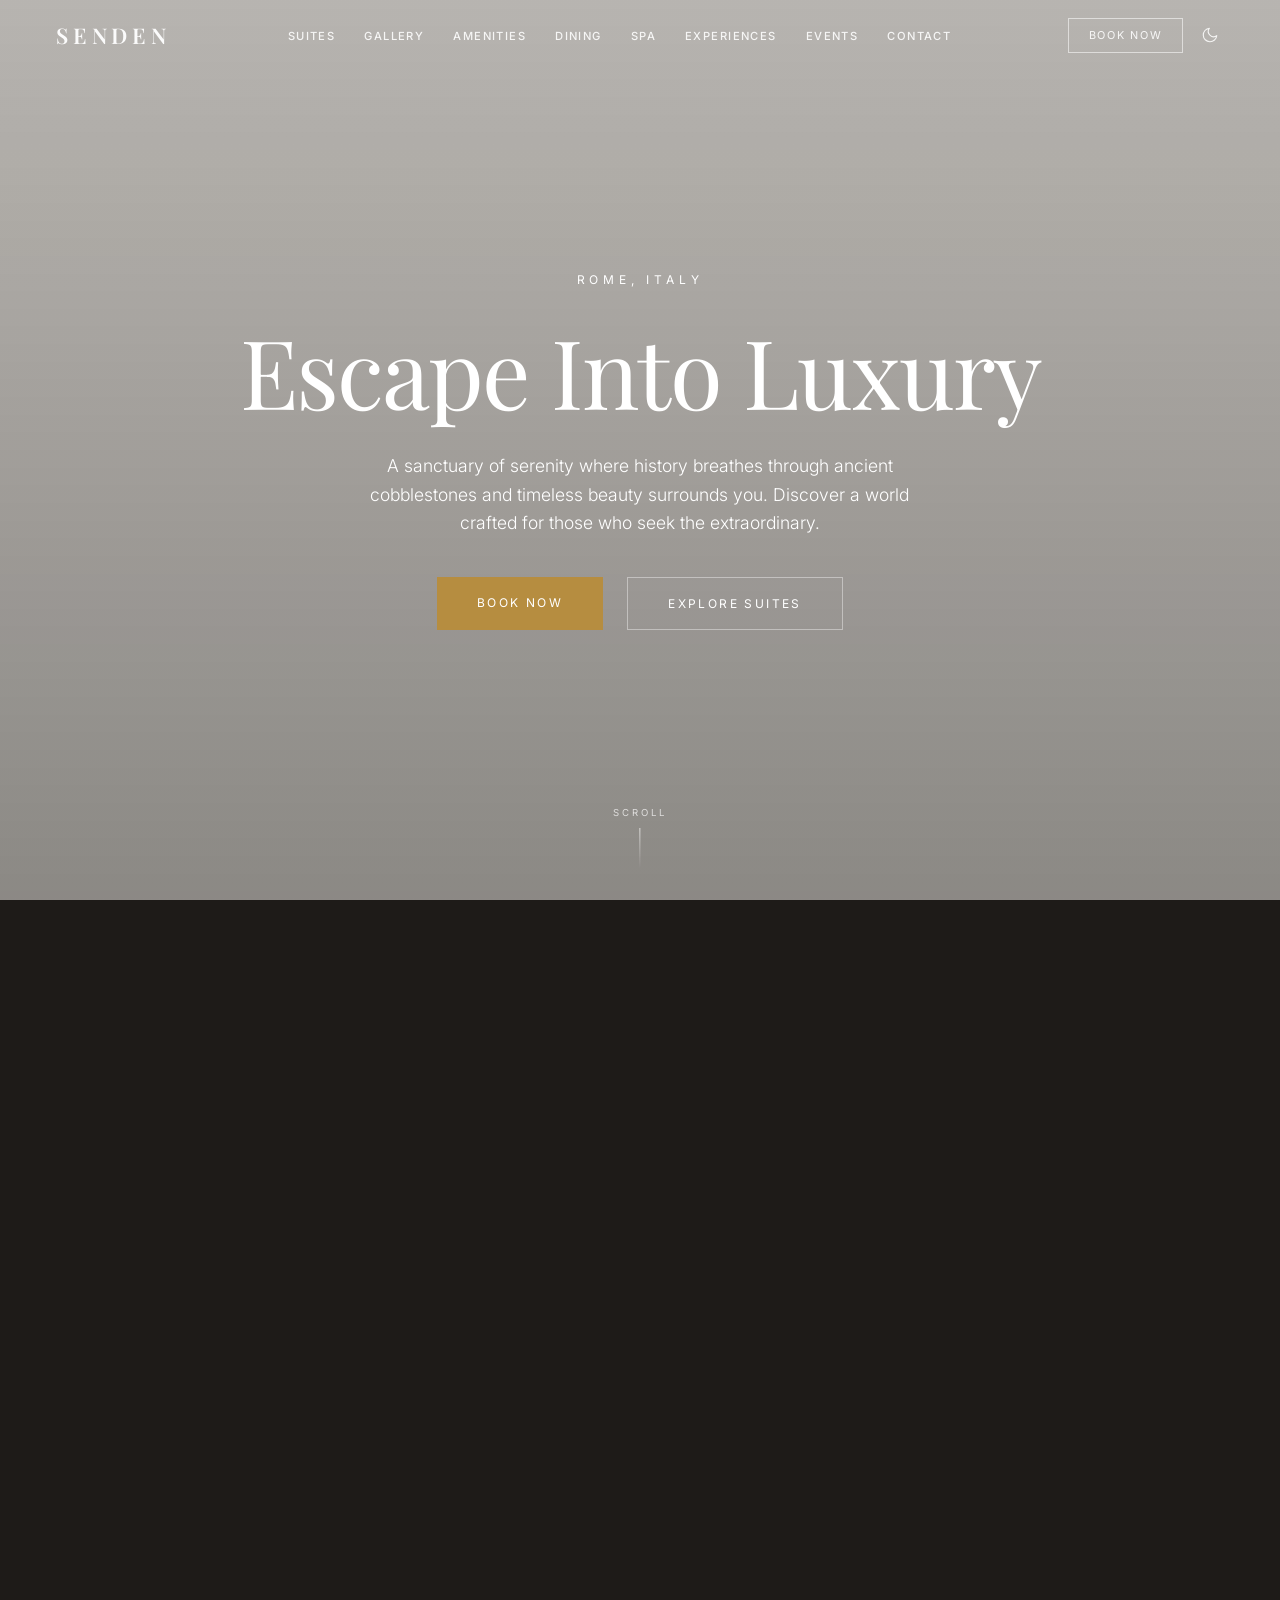
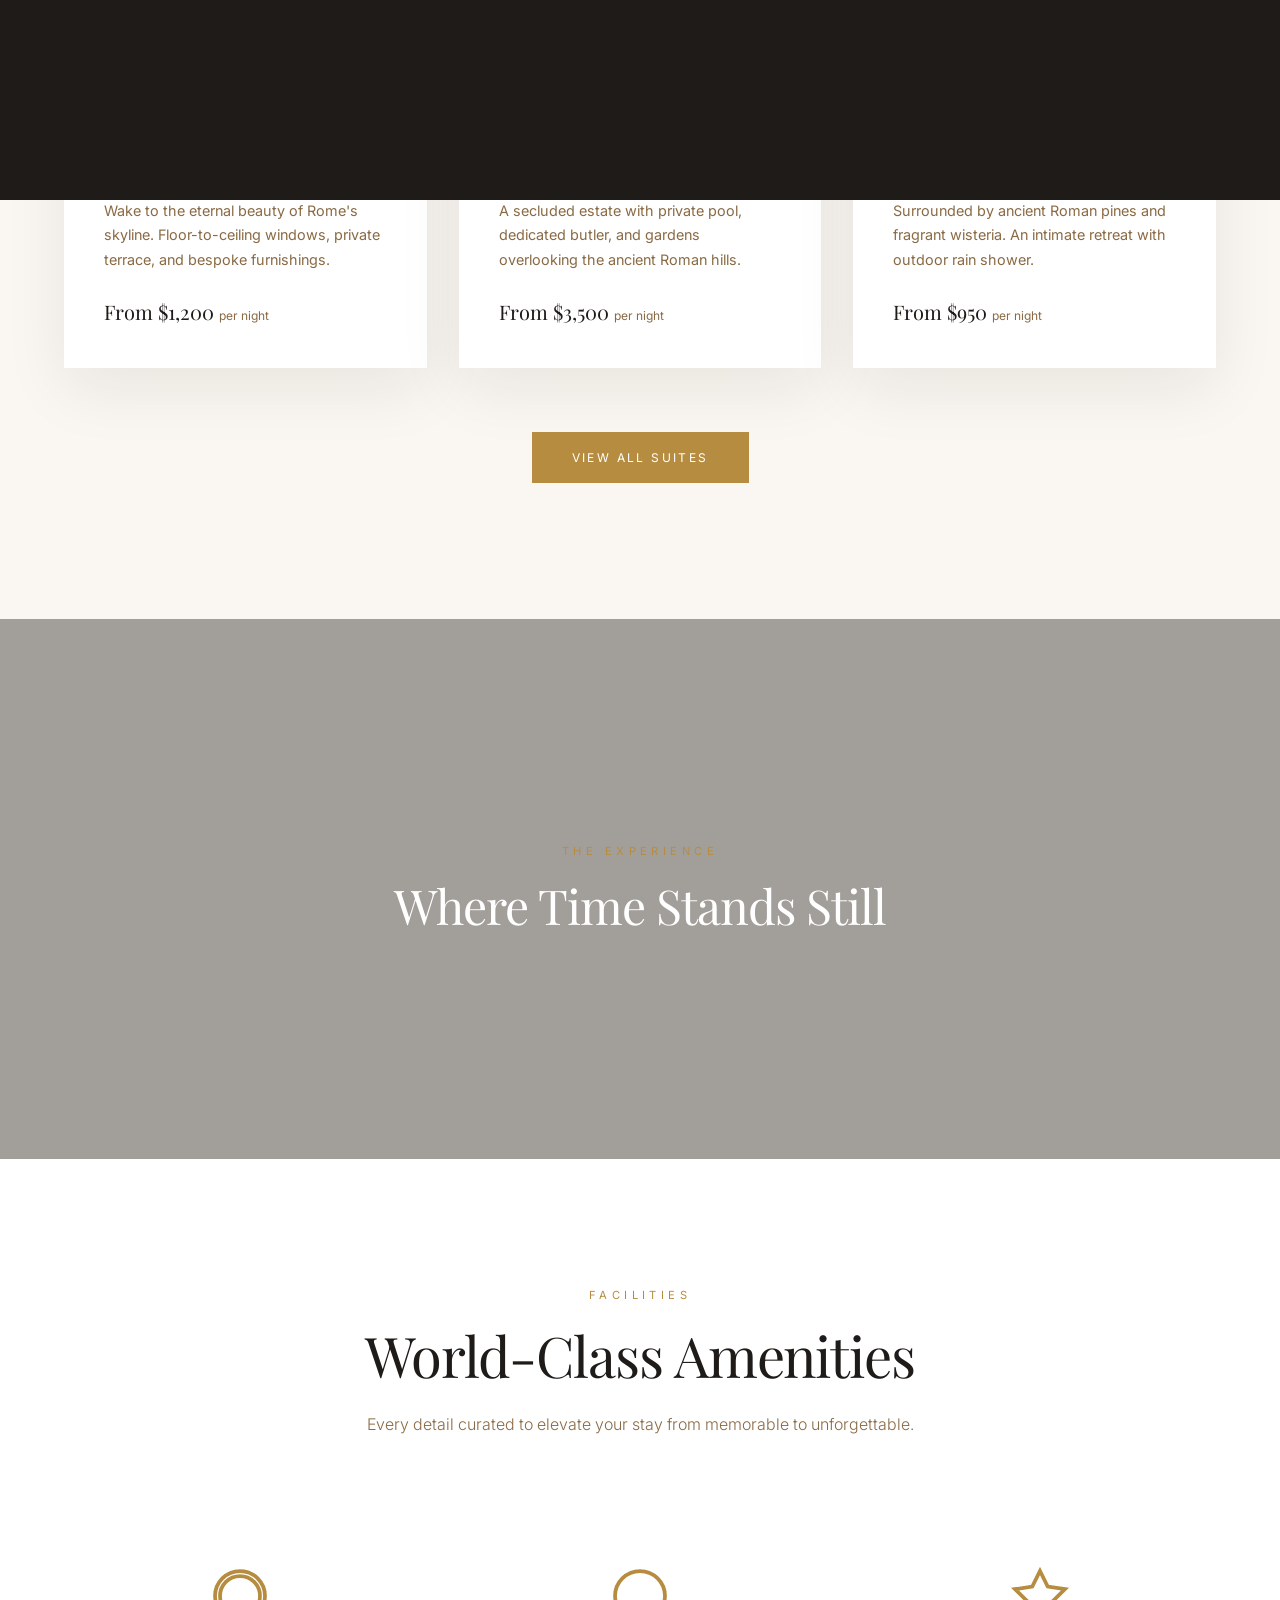
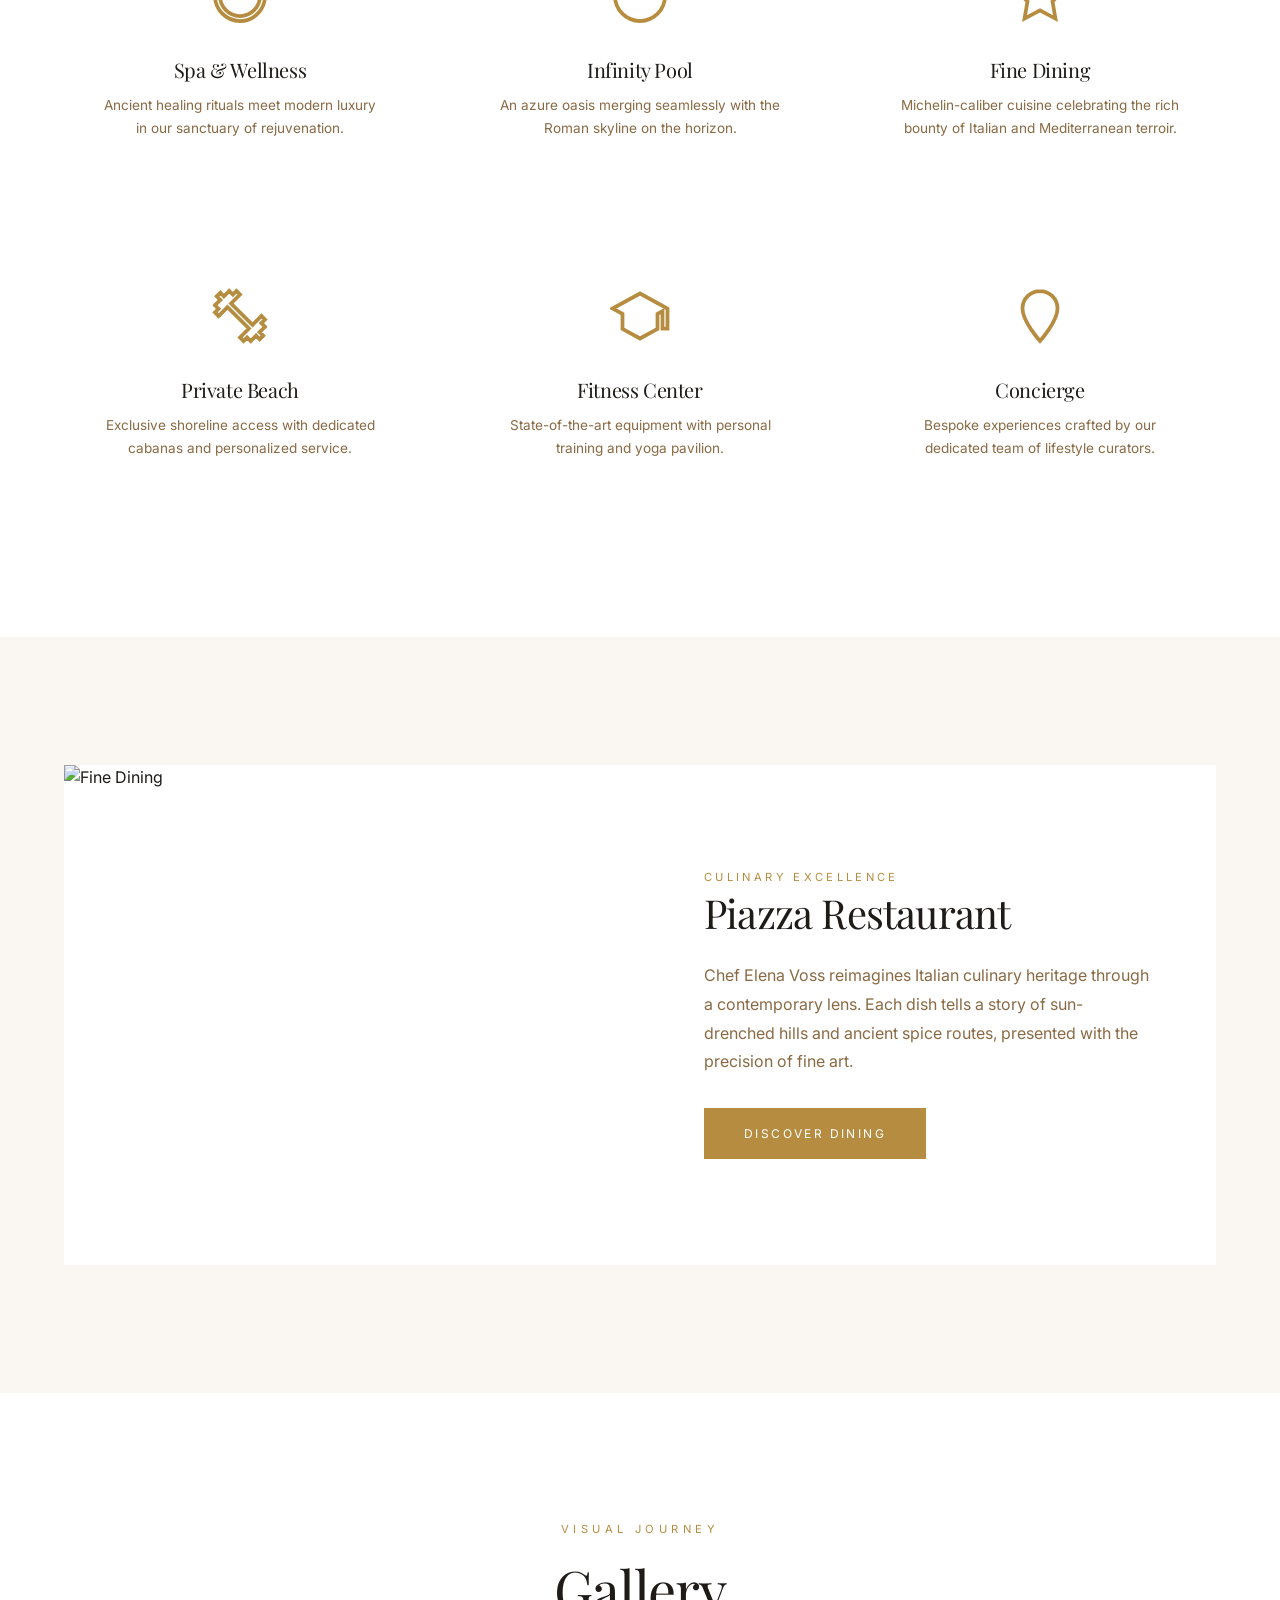
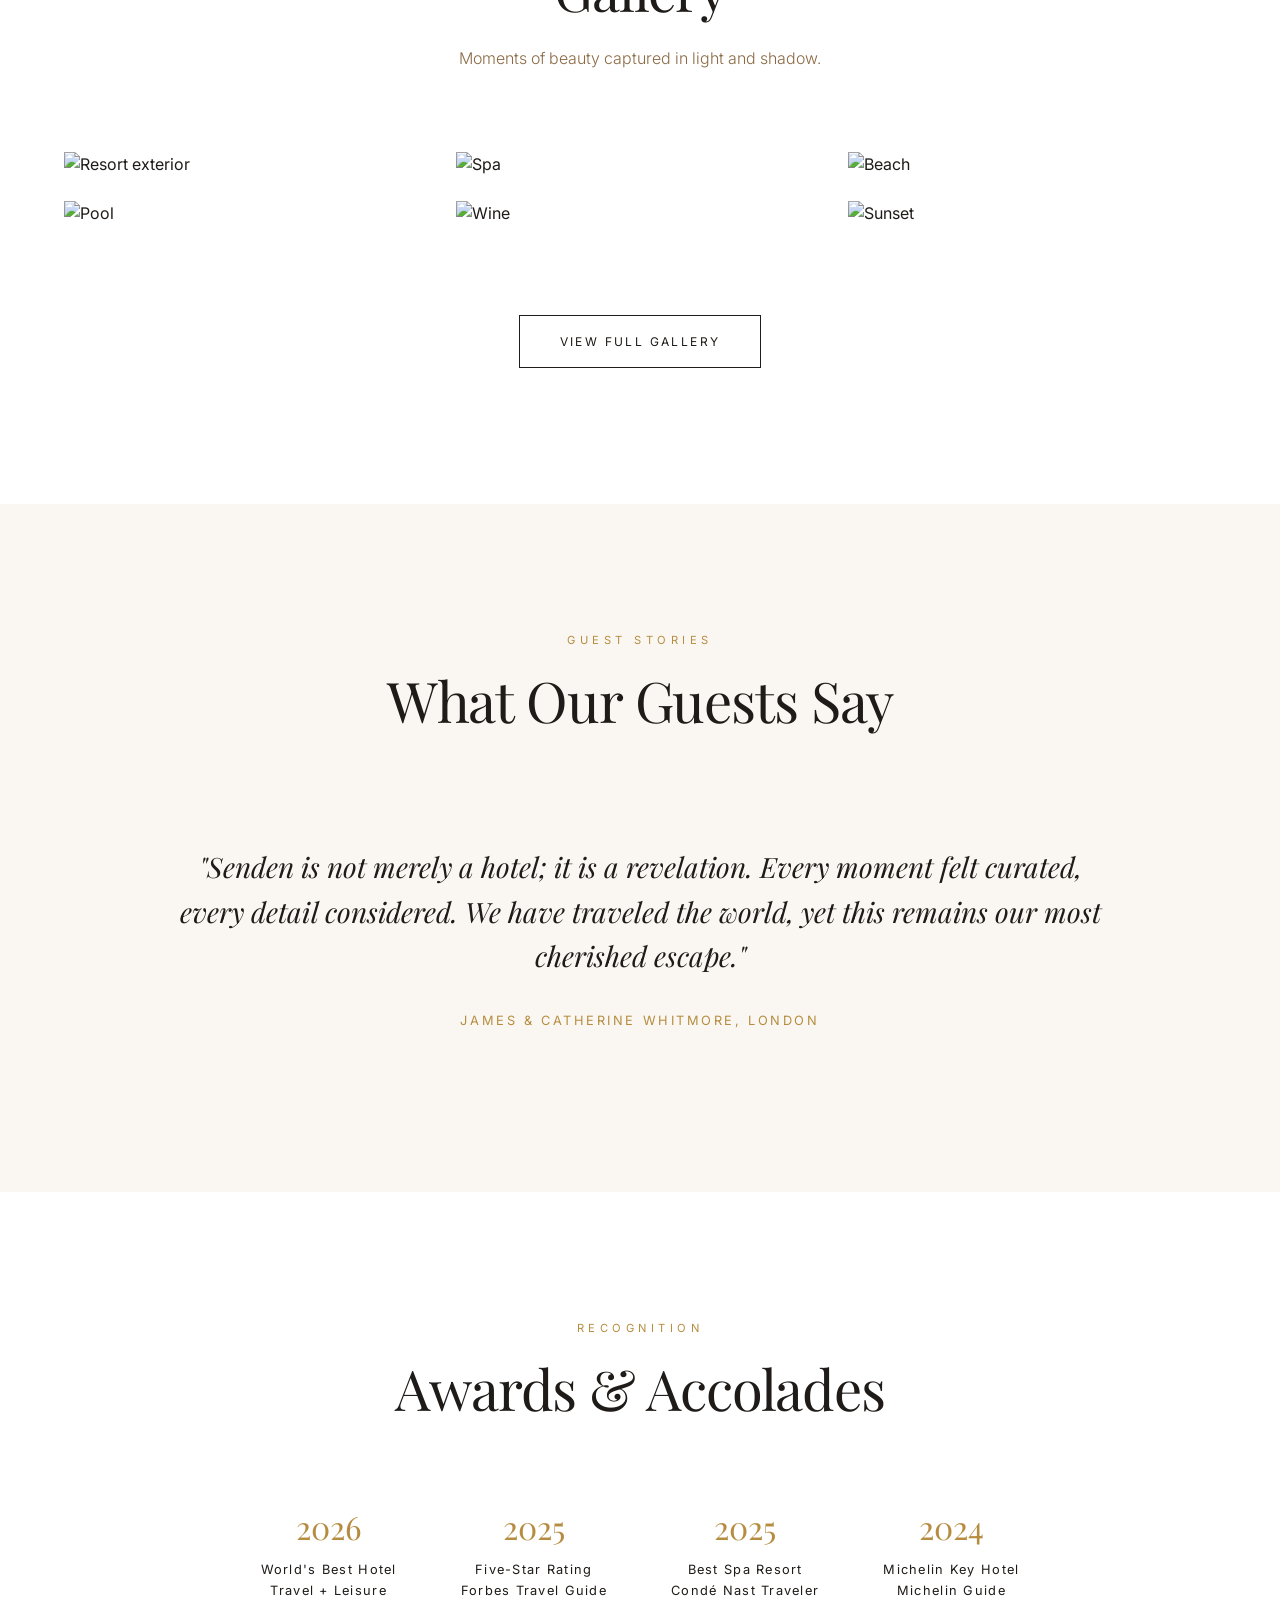
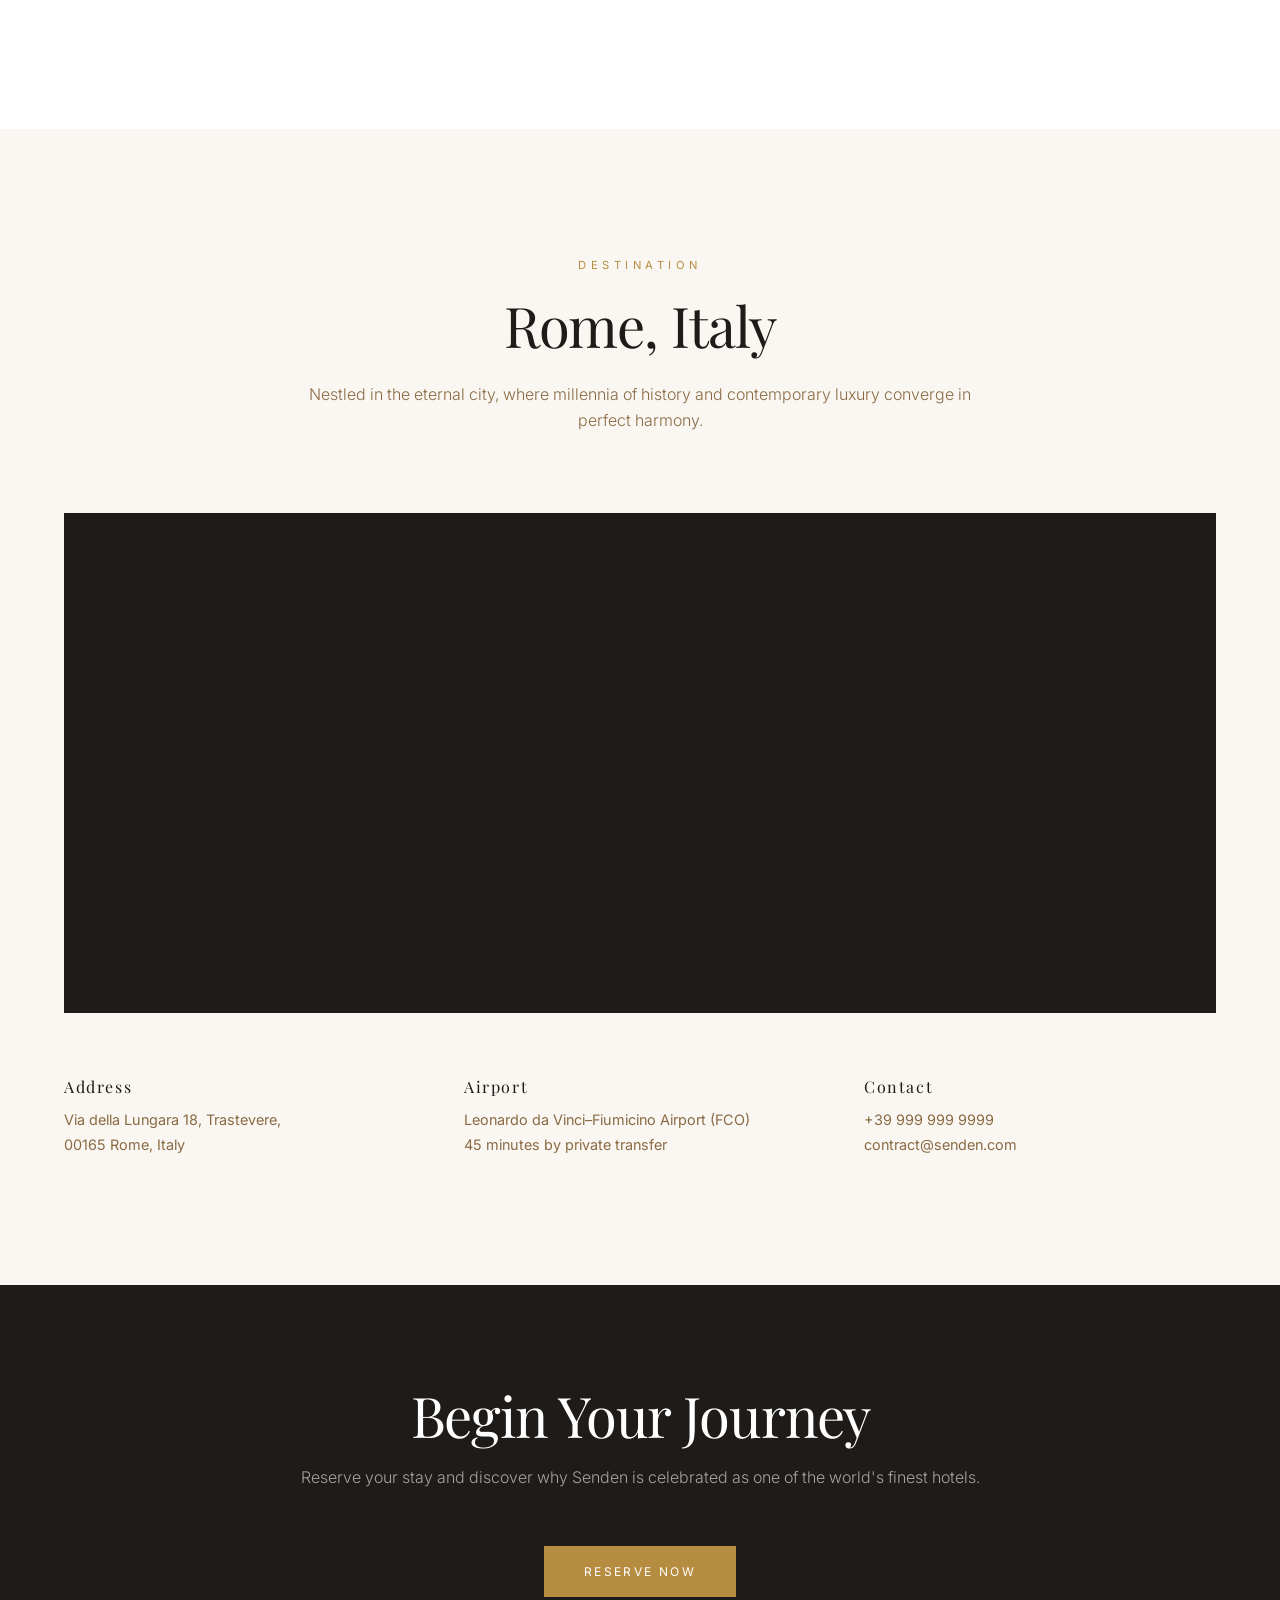
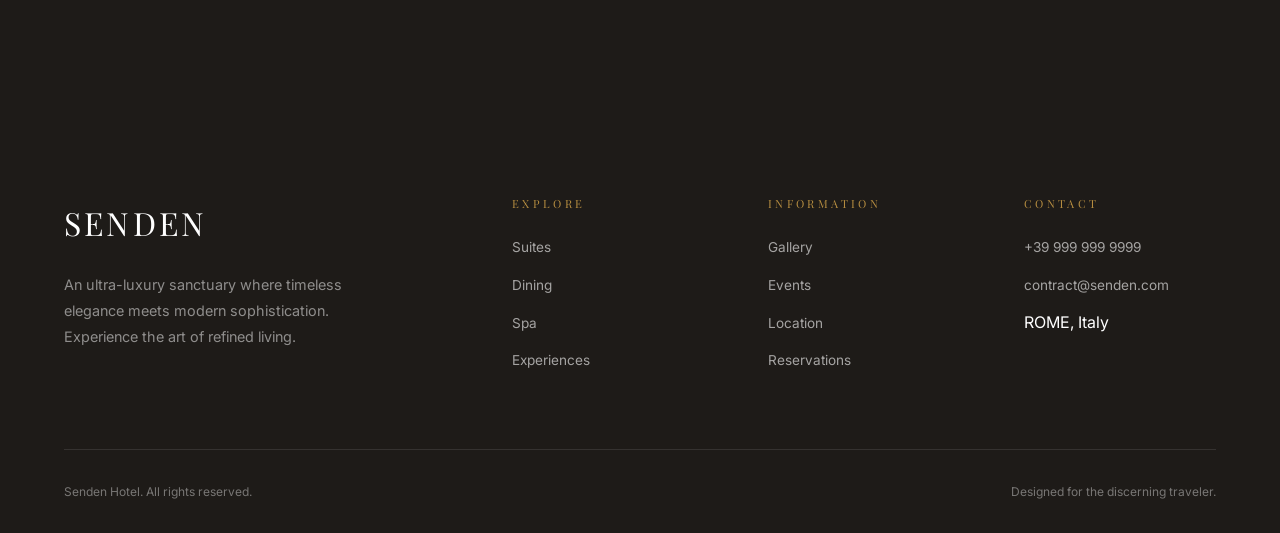
==== commit ff2059ae: "Add files via upload" ====
--- a/index.html
+++ b/index.html
@@ -7,6 +7,7 @@
 <link rel="preconnect" href="https://fonts.gstatic.com" crossorigin>
 <link href="https://fonts.googleapis.com/css2?family=Playfair+Display:ital,wght@0,400;0,500;0,600;0,700;1,400;1,500&family=Inter:wght@300;400;500;600&display=swap" rel="stylesheet">
 <link rel="stylesheet" href="css/style.css">
+<script>!function(){var t=localStorage.getItem('senden-theme');if(t)document.documentElement.setAttribute('data-theme',t);else if(window.matchMedia('(prefers-color-scheme: dark)').matches)document.documentElement.setAttribute('data-theme','dark');}();</script>
 <script src="js/main.js" defer></script>
   <title>SENDEN | Ultra-Luxury Resort in Rome</title>
   <meta name="description" content="Experience unparalleled luxury at Senden Hotel. Five-star suites, world-class spa, fine dining, and breathtaking views in Rome, Italy.">
@@ -50,11 +51,18 @@
     <li><a href="experiences.html" class="">Experiences</a></li>
     <li><a href="events.html" class="">Events</a></li>
     <li><a href="contact.html" class="">Contact</a></li>
+    <li class="mobile-book-item"><a href="booking.html">Book Now</a></li>
   </ul>
-  <a href="booking.html" class="book-nav-btn">Book Now</a>
-  <button class="mobile-menu-btn" aria-label="Menu">
-    <span></span><span></span><span></span>
-  </button>
+  <div class="nav-right">
+    <a href="booking.html" class="book-nav-btn">Book Now</a>
+    <button class="theme-toggle" aria-label="Toggle theme">
+      <svg class="icon-moon" xmlns="http://www.w3.org/2000/svg" width="18" height="18" viewBox="0 0 24 24" fill="none" stroke="currentColor" stroke-width="1.5" stroke-linecap="round" stroke-linejoin="round"><path d="M21 12.79A9 9 0 1 1 11.21 3 7 7 0 0 0 21 12.79z"/></svg>
+      <svg class="icon-sun" xmlns="http://www.w3.org/2000/svg" width="18" height="18" viewBox="0 0 24 24" fill="none" stroke="currentColor" stroke-width="1.5" stroke-linecap="round" stroke-linejoin="round"><circle cx="12" cy="12" r="5"/><line x1="12" y1="1" x2="12" y2="3"/><line x1="12" y1="21" x2="12" y2="23"/><line x1="4.22" y1="4.22" x2="5.64" y2="5.64"/><line x1="18.36" y1="18.36" x2="19.78" y2="19.78"/><line x1="1" y1="12" x2="3" y2="12"/><line x1="21" y1="12" x2="23" y2="12"/><line x1="4.22" y1="19.78" x2="5.64" y2="18.36"/><line x1="18.36" y1="5.64" x2="19.78" y2="4.22"/></svg>
+    </button>
+    <button class="mobile-menu-btn" aria-label="Toggle menu">
+      <span></span><span></span><span></span>
+    </button>
+  </div>
 </nav>
 
   <main>
--- a/css/style.css
+++ b/css/style.css
@@ -10,6 +10,25 @@
   --transition-slow: 0.8s cubic-bezier(0.16, 1, 0.3, 1);
   --transition-medium: 0.5s cubic-bezier(0.16, 1, 0.3, 1);
   --transition-fast: 0.3s ease;
+  /* Navbar tokens — light mode defaults */
+  --nav-scrolled-bg: rgba(250, 247, 242, 0.88);
+  --nav-mobile-bg: rgba(248, 245, 240, 0.98);
+  --nav-solid-text: #1E1B18;
+}
+
+/* Dark mode navbar tokens */
+[data-theme="dark"] {
+  --nav-scrolled-bg: rgba(16, 13, 10, 0.92);
+  --nav-mobile-bg: rgba(14, 11, 8, 0.98);
+  --nav-solid-text: #F0EBE1;
+}
+
+@media (prefers-color-scheme: dark) {
+  html:not([data-theme="light"]) {
+    --nav-scrolled-bg: rgba(16, 13, 10, 0.92);
+    --nav-mobile-bg: rgba(14, 11, 8, 0.98);
+    --nav-solid-text: #F0EBE1;
+  }
 }
 
 * {
@@ -107,51 +126,66 @@
   left: 0;
   width: 100%;
   z-index: 1000;
-  padding: 1.5rem 4rem;
+  padding: 1.1rem 3.5rem;
   display: flex;
   justify-content: space-between;
   align-items: center;
-  transition: var(--transition-medium);
+  transition: padding 0.4s cubic-bezier(0.16, 1, 0.3, 1),
+              background 0.4s ease,
+              box-shadow 0.4s ease;
+  background: transparent;
 }
 
 .main-nav.scrolled {
-  background: rgba(250, 247, 242, 0.95);
-  backdrop-filter: blur(20px);
-  padding: 1rem 4rem;
-  box-shadow: 0 2px 40px rgba(30, 27, 24, 0.06);
+  background: var(--nav-scrolled-bg);
+  backdrop-filter: blur(24px);
+  -webkit-backdrop-filter: blur(24px);
+  padding: 0.65rem 3.5rem;
+  box-shadow: 0 1px 0 rgba(182, 141, 64, 0.1), 0 2px 24px rgba(0, 0, 0, 0.08);
 }
 
 .logo {
   font-family: 'Playfair Display', serif;
-  font-size: 1.5rem;
+  font-size: 1.35rem;
   font-weight: 600;
-  letter-spacing: 0.2em;
-  color: var(--white);
-  transition: var(--transition-medium);
+  letter-spacing: 0.22em;
+  color: rgba(255, 255, 255, 0.95);
+  transition: color 0.4s ease, opacity 0.3s ease;
+  flex-shrink: 0;
+  position: relative;
+  z-index: 2;
 }
 
 .main-nav.scrolled .logo {
-  color: var(--dark);
+  color: var(--nav-solid-text);
+}
+
+.logo:hover {
+  opacity: 0.75;
 }
 
 .nav-links {
   display: flex;
-  gap: 2.5rem;
+  align-items: center;
+  gap: 1.8rem;
   list-style: none;
+  margin: 0;
+  padding: 0;
 }
 
 .nav-links a {
-  font-size: 0.75rem;
+  font-size: 0.7rem;
   font-weight: 500;
-  letter-spacing: 0.15em;
+  letter-spacing: 0.13em;
   text-transform: uppercase;
-  color: var(--white);
-  position: relative;
-  padding-bottom: 4px;
+  color: rgba(255, 255, 255, 0.88);
+  position: relative;
+  padding-bottom: 3px;
+  transition: color 0.3s ease;
 }
 
 .main-nav.scrolled .nav-links a {
-  color: var(--dark);
+  color: var(--nav-solid-text);
 }
 
 .nav-links a::after {
@@ -162,7 +196,7 @@
   width: 0;
   height: 1px;
   background: var(--gold);
-  transition: width var(--transition-medium);
+  transition: width 0.35s cubic-bezier(0.16, 1, 0.3, 1);
 }
 
 .nav-links a:hover::after,
@@ -174,43 +208,129 @@
   color: var(--gold);
 }
 
+/* Nav Right Group */
+.nav-right {
+  display: flex;
+  align-items: center;
+  gap: 0.85rem;
+  flex-shrink: 0;
+  position: relative;
+  z-index: 2;
+}
+
+/* Book Now Button */
 .book-nav-btn {
-  padding: 0.75rem 1.5rem;
-  border: 1px solid var(--gold);
-  color: var(--gold);
-  font-size: 0.7rem;
-  letter-spacing: 0.2em;
+  padding: 0.5rem 1.2rem;
+  border: 1px solid rgba(255, 255, 255, 0.55);
+  color: rgba(255, 255, 255, 0.9);
+  font-family: 'Inter', sans-serif;
+  font-size: 0.68rem;
+  letter-spacing: 0.16em;
   text-transform: uppercase;
   background: transparent;
   cursor: pointer;
-  transition: var(--transition-fast);
+  transition: all 0.3s ease;
+  white-space: nowrap;
 }
 
 .book-nav-btn:hover {
+  background: rgba(255, 255, 255, 0.12);
+  border-color: rgba(255, 255, 255, 0.85);
+}
+
+.main-nav.scrolled .book-nav-btn {
+  border-color: var(--gold);
+  color: var(--gold);
+}
+
+.main-nav.scrolled .book-nav-btn:hover {
   background: var(--gold);
-  color: var(--white);
-}
-
+  color: #fff;
+}
+
+/* Theme Toggle Button */
+.theme-toggle {
+  background: none;
+  border: none;
+  cursor: pointer;
+  padding: 0.3rem;
+  color: rgba(255, 255, 255, 0.85);
+  display: flex;
+  align-items: center;
+  justify-content: center;
+  transition: color 0.3s ease, transform 0.4s ease;
+  line-height: 0;
+  flex-shrink: 0;
+}
+
+.theme-toggle:hover {
+  color: var(--gold);
+  transform: rotate(22deg) scale(1.1);
+}
+
+.main-nav.scrolled .theme-toggle {
+  color: var(--nav-solid-text);
+}
+
+.main-nav.scrolled .theme-toggle:hover {
+  color: var(--gold);
+}
+
+.theme-toggle .icon-sun { display: none; }
+.theme-toggle .icon-moon { display: block; }
+
+[data-theme="dark"] .theme-toggle .icon-sun { display: block; }
+[data-theme="dark"] .theme-toggle .icon-moon { display: none; }
+
+@media (prefers-color-scheme: dark) {
+  html:not([data-theme="light"]) .theme-toggle .icon-sun { display: block; }
+  html:not([data-theme="light"]) .theme-toggle .icon-moon { display: none; }
+}
+
+/* Mobile Menu Button */
 .mobile-menu-btn {
   display: none;
   flex-direction: column;
+  align-items: center;
+  justify-content: center;
   gap: 5px;
   background: none;
   border: none;
   cursor: pointer;
-  padding: 5px;
+  padding: 4px;
+  width: 28px;
+  height: 28px;
 }
 
 .mobile-menu-btn span {
   display: block;
-  width: 24px;
+  width: 22px;
   height: 1.5px;
-  background: var(--white);
-  transition: var(--transition-fast);
+  background: rgba(255, 255, 255, 0.9);
+  transition: all 0.3s cubic-bezier(0.16, 1, 0.3, 1);
+  transform-origin: center;
 }
 
 .main-nav.scrolled .mobile-menu-btn span {
-  background: var(--dark);
+  background: var(--nav-solid-text);
+}
+
+.mobile-menu-btn.open span:nth-child(1) {
+  transform: translateY(6.5px) rotate(45deg);
+}
+
+.mobile-menu-btn.open span:nth-child(2) {
+  opacity: 0;
+  transform: scaleX(0);
+}
+
+.mobile-menu-btn.open span:nth-child(3) {
+  transform: translateY(-6.5px) rotate(-45deg);
+}
+
+/* Mobile Book Item — hidden on desktop */
+.mobile-book-item {
+  display: none;
 }
 
 /* Hero */
@@ -1048,7 +1168,8 @@
 /* Responsive */
 @media (max-width: 1024px) {
   .section { padding: 5rem 2rem; }
-  .main-nav { padding: 1.5rem 2rem; }
+  .main-nav { padding: 1rem 2.5rem; }
+  .main-nav.scrolled { padding: 0.65rem 2.5rem; }
   .footer-grid { grid-template-columns: 1fr 1fr; }
   .experience-card { grid-template-columns: 1fr; }
   .experience-card:nth-child(even) { direction: ltr; }
@@ -1056,8 +1177,75 @@
 }
 
 @media (max-width: 768px) {
-  .nav-links { display: none; }
+  .main-nav { padding: 0.85rem 1.4rem; }
+  .main-nav.scrolled { padding: 0.6rem 1.4rem; }
+
+  .nav-links {
+    position: fixed;
+    top: 0; left: 0;
+    width: 100%;
+    height: 100dvh;
+    flex-direction: column;
+    align-items: center;
+    justify-content: center;
+    gap: 2rem;
+    background: var(--nav-mobile-bg);
+    backdrop-filter: blur(24px);
+    -webkit-backdrop-filter: blur(24px);
+    z-index: 1;
+    /* Hidden state */
+    opacity: 0;
+    visibility: hidden;
+    pointer-events: none;
+    transform: scale(0.97) translateY(-8px);
+    transition: opacity 0.4s cubic-bezier(0.16, 1, 0.3, 1),
+                visibility 0.4s,
+                transform 0.4s cubic-bezier(0.16, 1, 0.3, 1);
+  }
+
+  .nav-links.open {
+    opacity: 1;
+    visibility: visible;
+    pointer-events: auto;
+    transform: scale(1) translateY(0);
+  }
+
+  .nav-links li a {
+    font-size: 0.9rem !important;
+    color: var(--nav-solid-text) !important;
+    letter-spacing: 0.18em;
+  }
+
+  .nav-links li a:hover {
+    color: var(--gold) !important;
+  }
+
   .mobile-menu-btn { display: flex; }
+  .book-nav-btn { display: none; }
+
+  .mobile-book-item {
+    display: block;
+    margin-top: 0.5rem;
+  }
+
+  .mobile-book-item a {
+    padding: 0.65rem 2.2rem !important;
+    border: 1px solid var(--gold) !important;
+    color: var(--gold) !important;
+    font-size: 0.7rem !important;
+    letter-spacing: 0.2em !important;
+    display: inline-block;
+    transition: background 0.3s ease, color 0.3s ease;
+  }
+
+  .mobile-book-item a:hover {
+    background: var(--gold) !important;
+    color: #fff !important;
+  }
+
+  .mobile-book-item a::after {
+    display: none !important;
+  }
   .hero-title { font-size: 2.5rem; }
   .hero-buttons { flex-direction: column; align-items: center; }
   .rooms-grid { grid-template-columns: 1fr; }
